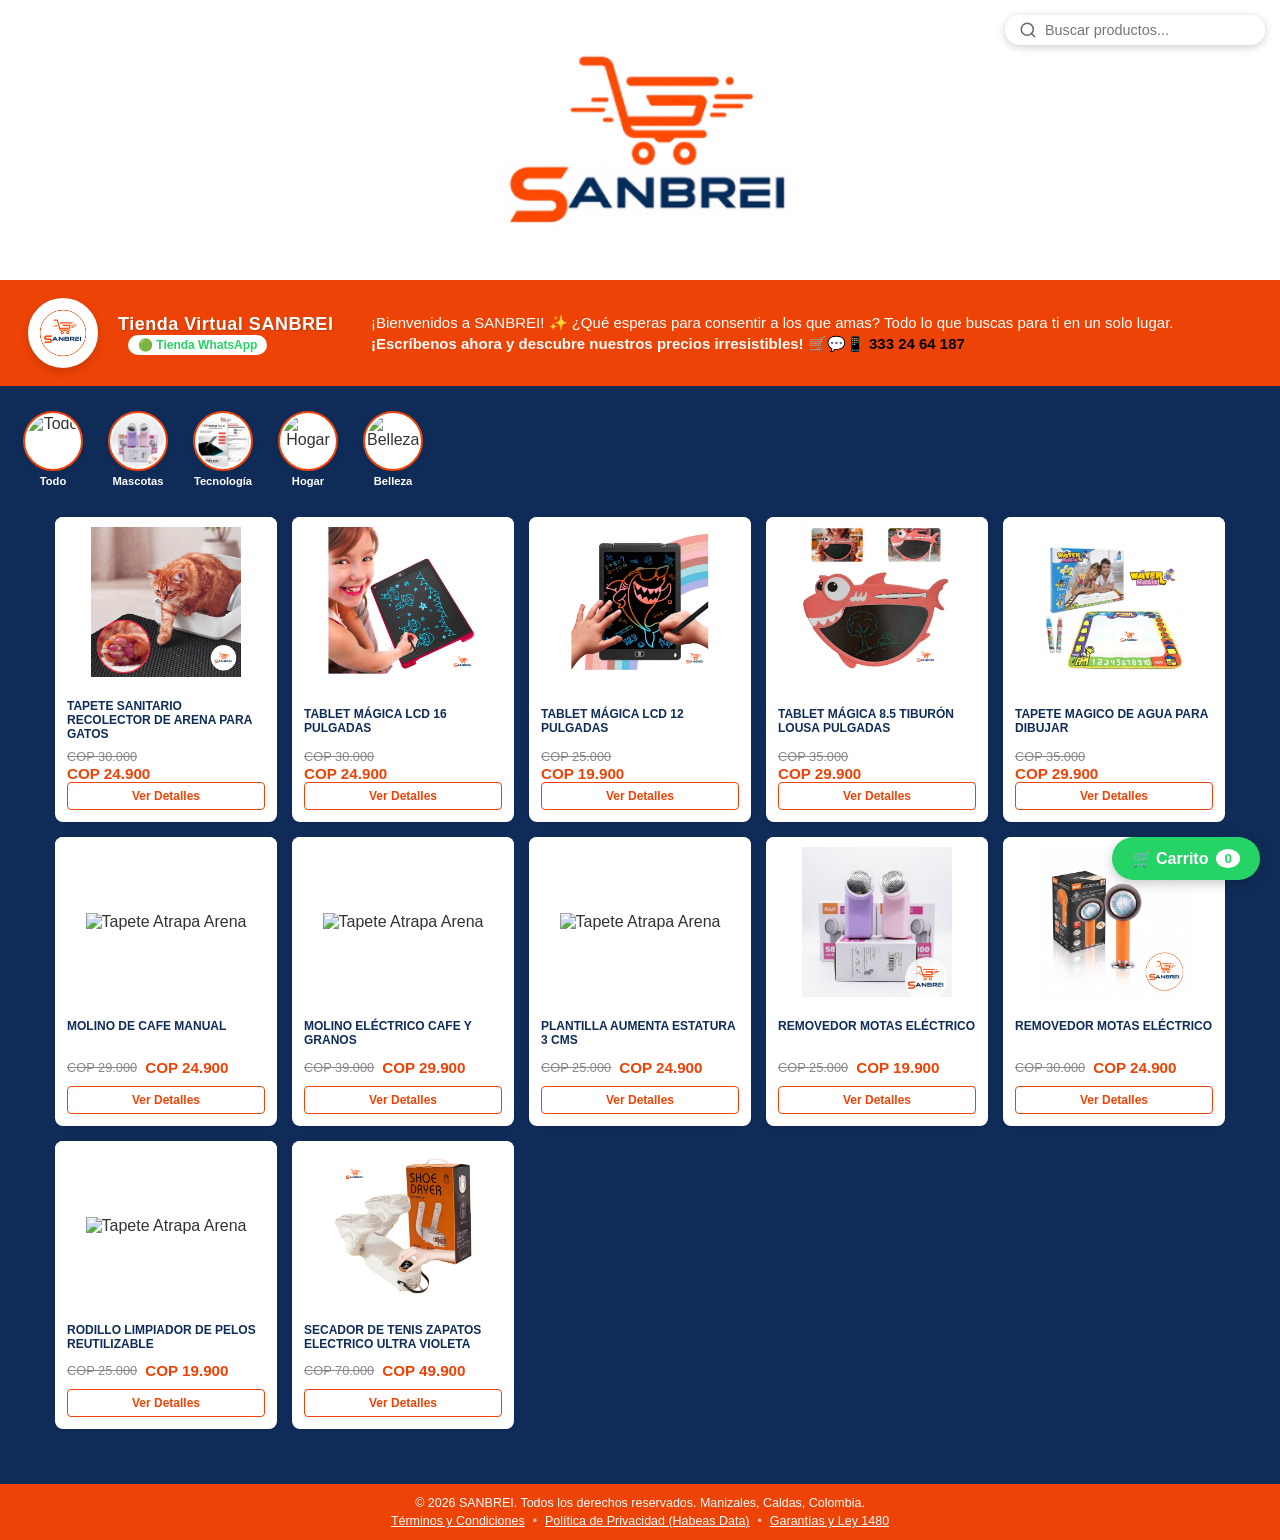
==== index.html @ 5b6afb32 "Add files via upload" ====
<!DOCTYPE html>
<html lang="es">
<head>
    <meta charset="UTF-8">
    <meta name="viewport" content="width=device-width, initial-scale=1.0">
    <title>Sanbrei - Tienda virtual WhatsApp</title>

    <!-- Meta Etiquetas Open Graph para Redes Sociales (WhatsApp, Facebook, Instagram) -->
    <meta property="وtitle" content="Sanbrei - Tienda Virtual">
    <meta property="og:title" content="Tienda Virtual SANBREI | Productos irresistibles">
    <meta property="og:description" content="¡Bienvenidos a SANBREI! Todo lo que buscas para ti y los que amas en un solo lugar. Precios increíbles y pedidos fáciles por WhatsApp.">
    <meta property="og:image" content="https://sanbrei.com/assets/img/logo-sanbrei-oficial1.png">
    <meta property="og:url" content="https://sanbrei.com">
    <meta property="og:type" content="website">

    <!-- Meta Etiquetas para Twitter / Tarjetas (Opcional pero recomendado) -->
    <meta name="twitter:card" content="summary_large_image">
    <meta name="twitter:title" content="Tienda Virtual SANBREI">
    <meta name="twitter:description" content="Todo lo que buscas para ti en un solo lugar. ¡Escríbenos y descubre nuestros precios irresistibles!">
    <meta name="twitter:image" content="https://sanbrei.com/assets/img/logo-sanbrei-oficial1.png">
        <link rel="stylesheet" href="style.css">

<!-- Favicon clásico para navegadores -->
    <link rel="icon" type="image/x-icon" href="assets/favicon/favicon.ico">
    <link rel="icon" type="image/png" sizes="16x16" href="assets/favicon/favicon-16x16.png">
    <link rel="icon" type="image/png" sizes="32x32" href="assets/favicon/favicon-32x32.png">

    <!-- Icono para dispositivos Apple (iPhone/iPad) -->
    <link rel="apple-touch-icon" sizes="180x180" href="assets/favicon/apple-touch-icon.png">

    <!-- Iconos para dispositivos Android y PWA -->
    <link rel="icon" type="image/png" sizes="192x192" href="assets/favicon/android-chrome-192x192.png">
    <link rel="icon" type="image/png" sizes="512x512" href="assets/favicon/android-chrome-512x512.png">
    <!-- Enlace al Web Manifest -->
    <link rel="manifest" href="assets/favicon/site.webmanifest">


</head>
<body>

 
  <!-- Header con Banner, Logo y Buscador -->
<header class="store-hero">
    <!-- Imagen de Portada / Banner de Fondo -->
    <div class="hero-banner">
        <!-- Buscador integrado en la esquina superior de la portada -->
        <div class="search-box">
            <svg class="search-icon" xmlns="http://www.w3.org/2000/svg" width="18" height="18" viewBox="0 0 24 24" fill="none" stroke="currentColor" stroke-width="2" stroke-linecap="round" stroke-linejoin="round"><circle cx="11" cy="11" r="8"></circle><line x1="21" y1="21" x2="16.65" y2="16.65"></line></svg>
            <input type="text" id="searchInput" placeholder="Buscar productos..." oninput="filtrarProductos()">
        </div>
    </div>

    <!-- Contenido inferior del header (Logo, Título y Descripción) -->
    <div class="hero-profile-container">
        <div class="store-logo-wrapper">
            <img src="assets/img/logo-sanbrei-oficial1.png" alt="Logo sanbreit oficial" class="store-logo">
        </div>
 
            <div style="font-family: 'Montserrat', sans-serif;">
    <span style="font-size: 18px; font-weight: 700; color: #ffffff; text-transform: capitalize; letter-spacing: 0.5px; text-shadow: 1px 1px 2px rgba(0,0,0,0.2);">
        Tienda Virtual SANBREI
    </span>
    <span style="margin-left: 10px; background: #ffffff; color: #25D366; padding: 3px 10px; border-radius: 20px; font-size: 12px; font-weight: 600;">
        🟢 Tienda WhatsApp
    </span>
</div>

           <p class="store-description" style="font-family: 'Montserrat', sans-serif; font-size: 15px; font-weight: 500; line-height: 1.4; color: #ffffff;">
    ¡Bienvenidos a SANBREI! ✨ ¿Qué esperas para consentir a los que amas? Todo lo que buscas para ti en un solo lugar. <span style="font-weight: bold;">¡Escríbenos ahora y descubre nuestros precios irresistibles!</span> 🛒💬📱 <span style="color: black; font-weight: bold;">333 24 64 187</span>
</p>
        </div>
    </div>
</header>

    <!-- Botón Flotante del Carrito -->
    <button class="cart-floating-btn" onclick="toggleCart()">
        🛒 Carrito <span class="cart-count" id="cartCount">0</span>
    </button>

<!-- Categorías -->
    <nav class="categories-container">
        <div class="category-item" onclick="filtrarCategoria('todo')">
            <div class="category-circle"><img src="assets/img/logo-sanbrei-oficial.png" alt="Todo"></div>
            <span class="category-name">Todo</span>
        </div>
        <div class="category-item" onclick="filtrarCategoria('mascotas')">
            <div class="category-circle"><img src="assets/img/quitamotasrecargable/quitamotasrecargable.png" alt="Mascotas"></div>
            <span class="category-name">Mascotas</span>
        </div>
        <div class="category-item" onclick="filtrarCategoria('tecnologia')">
            <div class="category-circle"><img src="assets/img/tablet16pulgadas/tablet161.webp" alt="Tecnología"></div>
            <span class="category-name">Tecnología</span>
        </div>
        <div class="category-item" onclick="filtrarCategoria('hogar')">
            <div class="category-circle"><img src="assets/img/molino-cafe/molino-cafe1.png" alt="Hogar"></div>
            <span class="category-name">Hogar</span>
        </div>
        <div class="category-item" onclick="filtrarCategoria('belleza')">
            <div class="category-circle"><img src="assets/img/plantilla3cms/plantilla3cms.png" alt="Belleza"></div>
            <span class="category-name">Belleza</span>
        </div>
    </nav>

    <!-- Grilla de Productos -->
    <main class="products-grid">
        
 
<!-- PRODUCTO 1 TAPETE ARENA GATOS -->
<div class="product-card" data-category="mascotas">
    <div class="product-image-container" onclick="openModal([
       'assets/img/tapete-arena-gatos/gato1.png', 
            'assets/img/tapete-arena-gatos/gato2.png', 
            'assets/img/tapete-arena-gatos/gato3.png'
    ], 'Tapete Sanitario Recolector de Arena para Gatos | Impermeable y Antideslizante', 24900, 
    '¿Cansado de barrer arena de gato todos los días por toda la casa? Mantén tus suelos limpios y secos con nuestro tapete doble capa impermeable. Atrapa cada grano al instante y olvídate del reguero en casa<br><br><b>¡Haz que la limpieza del hogar sea mucho más fácil hoy!</b>')">
        <img src="assets/img/tapete-arena-gatos/gato1.png" alt="Tapete Atrapa Arena">
    </div>
    <div class="product-info">
        <h3 class="product-title">TAPETE SANITARIO RECOLECTOR DE ARENA PARA GATOS</h3>
        <span class="old-price">COP 30.000</span>
        <div class="product-price">COP 24.900</div>
        <button class="btn-details" onclick="openModal([
            'assets/img/tapete-arena-gatos/gato1.png', 
            'assets/img/tapete-arena-gatos/gato2.png', 
            'assets/img/tapete-arena-gatos/gato3.png'
        ], 'Tapete Sanitario Recolector de Arena para Gatos | Impermeable y Antideslizante', 24900, '¿Cansado de barrer arena de gato todos los días por toda la casa? Mantén tus suelos impecables con nuestro tapete doble capa impermeable. Su diseño inteligente atrapa cada grano al salir del arenero y evita que la humedad traspase el piso. Es fácil de limpiar, cómodo para las patitas de tu felino y la solución definitiva para olvidarte del reguero.<br><br><b>¡Haz que la limpieza del hogar sea mucho más fácil hoy!</b>')">Ver Detalles</button>
    </div>
</div>

        <!-- PRODUCTO 2 tablet magica LCD 16 PULGADAS  -->
        <div class="product-card" data-category="tecnologia">
            <div class="product-image-container" onclick="openModal([
                'assets/img/tablet16pulgadas/tablet16.png', 
                'assets/img/tablet16pulgadas/tablet161.webp', 
                'assets/img/tablet16pulgadas/tablet162.png'
            ], 'TABLET MÁGICA LCD 16 PULGADA', 24900, '¿Buscas estimular su creatividad o dejar notas sin gastar una sola hoja de papel? Descubre nuestra <b>Tablet Mágica LCD 16 pulgadas</b>. Pantalla ultraligera, sensible a la presión brinda la sensación real de escribir sobre papel. Con perilla de bloqueo, conserva tus trazos y borra con un solo toque. Es ideal para todas las edades, portátil y no requiere cables ni cargas. <br><br><b>¡Crea, dibuja y diviértete sin límites todos los días!</b>')">
                <img src="assets/img/tablet16pulgadas/tablet16.png" alt="Segundo Producto">
            </div>
            <div class="product-info">
                <h3 class="product-title">TABLET MÁGICA LCD 16 PULGADAS</h3>
                <span class="old-price">COP 30.000</span>
                <div class="product-price">COP 24.900</div>
                <button class="btn-details" onclick="openModal([
                 'assets/img/tablet16pulgadas/tablet16.png', 
                'assets/img/tablet16pulgadas/tablet161.webp', 
                'assets/img/tablet16pulgadas/tablet162.png'
                ], 'TABLET MÁGICA LCD 16 PULGADA', 24900, '¿Buscas estimular su creatividad o dejar notas sin gastar una sola hoja de papel? Descubre nuestra <b>Tablet Mágica LCD 16 pulgadas</b>. Pantalla ultraligera, sensible a la presión brinda la sensación real de escribir sobre papel. Con perilla de bloqueo, conserva tus trazos y borra con un solo toque. Es ideal para todas las edades, portátil y no requiere cables ni cargas. <br><br><b>¡Crea, dibuja y diviértete sin límites todos los días!</b>')">Ver Detalles</button>
            </div>
        </div>

        <!-- PRODUCTO 3 tablet magica LCD 12 PULGADAS  -->
        <div class="product-card" data-category="tecnologia">
            <div class="product-image-container" onclick="openModal([
                'assets/img/tablet12pulgadas/tablet12.png', 
                'assets/img/tablet12pulgadas/tablet121.png', 
                'assets/img/tablet12pulgadas/tablet122.png'
            ], 'Tableta Pizarra Mágica LCD 12 Pulgadas', 19900, '¿Buscas una forma divertida y creativa para que tus hijos dibujen sin ensuciar la casa? Introduce a tus pequeños en el mundo de la diversión con nuestra <b>Tableta Pizarra Mágica LCD de 12 Pulgadas Baibian</b>. Es la pizarra electrónica ideal para una experiencia única de dibujo sin papel, con función de borrado instantáneo y máxima facilidad de uso.<br><br><b>¡El lienzo portátil perfecto para despertar su imaginación sin gastar una sola hoja!</b>')">
                <img src="assets/img/tablet12pulgadas/tablet12.png" alt="Segundo Producto">
            </div>
            <div class="product-info">
                <h3 class="product-title">TABLET MÁGICA LCD 12 PULGADAS</h3>
                <span class="old-price">COP 25.000</span>
                <div class="product-price">COP 19.900</div>
                <button class="btn-details" onclick="openModal([
                'assets/img/tablet12pulgadas/tablet12.png', 
                'assets/img/tablet12pulgadas/tablet121.png', 
                'assets/img/tablet12pulgadas/tablet122.png'
                ], 'Tableta Pizarra Mágica LCD 12 Pulgadas', 19900, '¿Buscas una forma divertida y creativa para que tus hijos dibujen sin ensuciar la casa? Introduce a tus pequeños en el mundo de la diversión con nuestra <b>Tableta Pizarra Mágica LCD de 12 Pulgadas Baibian</b>. Es la pizarra electrónica ideal para una experiencia única de dibujo sin papel, con función de borrado instantáneo y máxima facilidad de uso.<br><br><b>¡El lienzo portátil perfecto para despertar su imaginación sin gastar una sola hoja!</b>')">Ver Detalles</button>
        </div>
</div>

        <!-- PRODUCTO 4 TABLET 8.5 LCD -->
     <div class="product-card" data-category="tecnologia">
            <div class="product-image-container" onclick="openModal([
               'assets/img/tabletiburon/tabletiburon.png',
                'assets/img/tabletiburon/tabletiburon1.png', 
                'assets/img/tabletiburon/tabletiburon2.png', 
                'assets/img/tabletiburon/tabletiburon3.png'
], 'Tableta Lousa Magic Shark LCD', 29900, '¿Buscas una forma mágica y educativa para que los niños exploren su creatividad sin pantallas dañinas? <b>Tableta LCD interactiva con diseño submarino</b> que incluye bolígrafos de punta fina y gruesa para dibujar y escribir sin parar. <b>¡Despierta su imaginación y diviértete aprendiendo sin límites!</b>')">                <img src="assets/img/tabletiburon/tabletiburon.png" alt="Segundo Producto">
            </div>
            <div class="product-info">
                <h3 class="product-title">TABLET MÁGICA 8.5 TIBURÓN LOUSA PULGADAS</h3>
                <span class="old-price">COP 35.000</span>
                <div class="product-price">COP 29.900</div>
                <button class="btn-details" onclick="openModal([
                'assets/img/tabletiburon/tabletiburon.png',
                'assets/img/tabletiburon/tabletiburon1.png', 
                'assets/img/tabletiburon/tabletiburon2.png', 
                'assets/img/tabletiburon/tabletiburon3.png'
], 'Tableta Lousa Magic Shark LCD', 29900, '¿Buscas una forma mágica y educativa para que los niños exploren su creatividad sin pantallas dañinas? <b>Tableta LCD interactiva con diseño submarino</b> que incluye bolígrafos de punta fina y gruesa para dibujar y escribir sin parar. <b>¡Despierta su imaginación y diviértete aprendiendo sin límites!</b>')">Ver Detalles</button>
                </div>
</div>

        <!-- PRODUCTO 5 TAPETE AGUA MAGICO -->
        <div class="product-card" data-category="hogar">
            <div class="product-image-container" onclick="openModal([
               'assets/img/tapeteaguamagico/tapetemagicoagua2.png', 
                'assets/img/tapeteaguamagico/tapetemagicoagua1.png', 
                 'assets/img/tapeteaguamagico/tapetemagicoagua.png'
            ], 'Tapete para Garabatear con Agua', 29900, '¿Buscas una forma divertida y creativa para que tus hijos dibujen sin ensuciar? <b>Tapete de tela ecológico y seguro</b> que se pliega fácilmente para llevar a cualquier lugar y estimula la imaginación de los más pequeños. <b>¡El regalo perfecto para aprender jugando en familia!</b>')">
                <img src="assets/img/tapeteaguamagico/tapetemagicoagua2.png" alt="Tapete Atrapa Arena">
            </div>
            <div class="product-info">
                <h3 class="product-title">TAPETE MAGICO DE AGUA PARA DIBUJAR</h3>
                 <span class="old-price">COP 35.000</span>
                <div class="product-price">COP 29.900</div>
                <button class="btn-details" onclick="openModal([
                   'assets/img/tapeteaguamagico/tapetemagicoagua2.png', 
                'assets/img/tapeteaguamagico/tapetemagicoagua1.png', 
                 'assets/img/tapeteaguamagico/tapetemagicoagua.png'
                ], 'Tapete para Garabatear con Agua', 29900, '¿Buscas una forma divertida y creativa para que tus hijos dibujen sin ensuciar? <b>Tapete de tela ecológico y seguro</b> que se pliega fácilmente para llevar a cualquier lugar y estimula la imaginación de los más pequeños. <b>¡El regalo perfecto para aprender jugando en familia!</b>')">Ver Detalles</button>
            </div>
        </div>


        <!-- PRODUCTO 5 MOLINO CAFE MANUAL  -->
<div class="product-card" data-category="hogar">
    <div class="product-image-container" onclick="openModal([
          'assets/img/molino-cafe/molinocafe-manizales.png', 
            'assets/img/molino-cafe/molino-cafe1.png', 
            'assets/img/molino-cafe/molino-cafe2.png',
            'assets/img/molino-cafe/molino-cafe3.png'
], 'Molinillo de Café Manual Cónico', 24900, '¿Quieres disfrutar del mejor café recién molido en cualquier lugar? <b>Mecanismo de muelas cónicas que preserva los aceites y aromas naturales del café</b>. Ideal para viajes, camping y uso en casa, siendo duradero y fácil de limpiar. <b>¡Optimice su ritual de café con este molinillo y experimente una nueva dimensión en el sabor!</b>')">
        <img src="assets/img/molino-cafe/molinocafe-manizales.png" alt="Tapete Atrapa Arena">
    </div>
    <div class="product-info">
        <h3 class="product-title">MOLINO DE CAFE MANUAL</h3>
        <div class="product-price-container">
    <span class="old-price">COP 29.000</span>
    <span class="product-price">COP 24.900</span>
</div>
        <button class="btn-details" onclick="openModal([
            'assets/img/molino-cafe/molinocafe-manizales.png', 
            'assets/img/molino-cafe/molino-cafe1.png', 
            'assets/img/molino-cafe/molino-cafe2.png', 
            'assets/img/molino-cafe/molino-cafe3.png'
], 'Molinillo de Café Manual Cónico', 24900, '¿Quieres disfrutar del mejor café recién molido en cualquier lugar? <b>Mecanismo de muelas cónicas que preserva los aceites y aromas naturales del café</b>. Ideal para viajes, camping y uso en casa, siendo duradero y fácil de limpiar. <b>¡Optimice su ritual de café con este molinillo y experimente una nueva dimensión en el sabor!</b>')">Ver Detalles</button>
    </div>
</div>

 <!-- PRODUCTO 6 MOLINO ELECTRICO CAFE Y GRANOS -->
<div class="product-card" data-category="hogar">
    <div class="product-image-container" onclick="openModal([
        'assets/img/molinoelectrico/molinoelectrico.png'
], 'Molinillo Eléctrico de Café y Especias', 29900, '¿Buscas una forma rápida y práctica de moler café, semillas y especias en segundos? <b>Potente motor de 150W con cuchillas de acero inoxidable</b> y diseño compacto de un solo toque. <b>¡Disfruta de la máxima frescura y sabor en cada preparación!</b>')">
        <img src="assets/img/molinoelectrico/molinoelectrico.png" alt="Tapete Atrapa Arena">
    </div>
    <div class="product-info">
        <h3 class="product-title">MOLINO ELÉCTRICO CAFE Y GRANOS</h3>
        <div class="product-price-container">
    <span class="old-price">COP 39.000</span>
    <span class="product-price">COP 29.900</span>
</div>
        <button class="btn-details" onclick="openModal([
            'assets/img/molinoelectrico/molinoelectrico.png'
      ], 'Molinillo Eléctrico de Café y Especias', 29900, '¿Buscas una forma rápida y práctica de moler café, semillas y especias en segundos? <b>Potente motor de 150W con cuchillas de acero inoxidable</b> y diseño compacto de un solo toque. <b>¡Disfruta de la máxima frescura y sabor en cada preparación!</b>')">Ver Detalles</button>     
    </div>
</div>

   <!-- PRODUCTO 7 PLANTILLA 3MCS  -->
<div class="product-card" data-category="belleza">
    <div class="product-image-container" onclick="openModal([
         'assets/img/plantilla3cms/plantilla3cms.png'
], 'Plantillas Silicona Elevadoras 3CM', 24900, '¿Quieres ganar más altura sin sacrificar la comodidad de tus pies? Descubre nuestras <b>plantillas de silicona elevadoras</b>. Te otorgan hasta 3 cm de estatura al instante con un diseño ultra cómodo, suave y transpirable que amortigua cada paso y previene el dolor de talón. Son ideales para uso diario, se adaptan perfectamente y se pueden usar con medias o dentro de cualquier zapato.<br><br><b>¡Camina con más estilo, confianza y comodidad todos los días!</b>')">
        <img src="assets/img/plantilla3cms/plantilla3cms.png" alt="Tapete Atrapa Arena">
    </div>
    <div class="product-info">
        <h3 class="product-title">PLANTILLA AUMENTA ESTATURA 3 CMS</h3>
        <div class="product-price-container">
    <span class="old-price">COP 25.000</span>
    <span class="product-price">COP 24.900</span>
</div>
        <button class="btn-details" onclick="openModal([
           'assets/img/plantilla3cms/plantilla3cms.png'
], 'Plantillas Silicona Elevadoras 3CM', 24900, '¿Quieres ganar más altura sin sacrificar la comodidad de tus pies? Descubre nuestras <b>plantillas de silicona elevadoras</b>. Te otorgan hasta 3 cm de estatura al instante con un diseño ultra cómodo, suave y transpirable que amortigua cada paso y previene el dolor de talón. Son ideales para uso diario, se adaptan perfectamente y se pueden usar con medias o dentro de cualquier zapato.<br><br><b>¡Camina con más estilo, confianza y comodidad todos los días!</b>')">Ver Detalles</button>
    </div>
</div>



<!-- PRODUCTO 8 QUITAMOTAS RECARGABLE  -->
<div class="product-card" data-category="hogar">
    <div class="product-image-container" onclick="openModal([
  'assets/img/removermotaselectrico/removedormotas.png',
            'assets/img/quitamotasrecargable/quitamotasrecargable.png'
], 'QUITAMOTAS RECARGABLE USB', 19900, '¿Quieres renovar tus suéteres y abrigos eliminando pelusas y bolitas al instante? <b>Diseño compacto con cuchillas de precisión</b> que cuidan las telas mientras limpian tus prendas sin cables. <b>¡Mantén toda tu ropa impecable y como nueva todos los días!</b>')">   
        <img src="assets/img/quitamotasrecargable/quitamotasrecargable.png" alt="Tapete Atrapa Arena">
    </div>
    <div class="product-info">
        <h3 class="product-title">REMOVEDOR MOTAS ELÉCTRICO</h3>
        <div class="product-price-container">
    <span class="old-price">COP 25.000</span>
    <span class="product-price">COP 19.900</span>
</div>
        <button class="btn-details" onclick="openModal([
           'assets/img/quitamotasrecargable/quitamotasrecargable.png'
], 'Máquina Saca Pelusas Eléctrica Portátil', 19900, '¿Quieres renovar tus suéteres y abrigos eliminando pelusas y bolitas al instante? <b>Diseño compacto con cuchillas de precisión</b> que cuidan las telas mientras limpian tus prendas sin cables. <b>¡Mantén toda tu ropa impecable y como nueva todos los días!</b>')">Ver Detalles</button>     
    </div>
</div>


<!-- PRODUCTO 9 REMOVEDOR MOTAS -->
<div class="product-card" data-category="hogar">
    <div class="product-image-container" onclick="openModal([
        'assets/img/removermotaselectrico/removedormotas.png',
        'assets/img/removermotaselectrico/removedormotas1.png',
        'assets/img/removermotaselectrico/removedormotas2.png',
        'assets/img/removermotaselectrico/removedormotas3.png',
        'https://raw.githubusercontent.com/CODABits/sanbrei/main/videoremovedormotas.mp4'
    ], 'Removedor de Motas Eléctrico RAF', 24900, '¿Quieres que tu ropa y textiles favoritos luzcan como nuevos sin pelusas ni bolitas? <b>Removedor recargable USB de 5W con cuchillas de acero inoxidable</b> para un corte seguro y eficiente en suéteres, mantas y sofás. <b>¡Devuélvele la vida a tus prendas al instante y con total facilidad!</b>')">
        <img src="assets/img/removermotaselectrico/removedormotas.png" alt="Removedor de Motas Eléctrico">
    </div>
    <div class="product-info">
        <h3 class="product-title">REMOVEDOR MOTAS ELÉCTRICO</h3>
        <div class="product-price-container">
            <span class="old-price">COP 30.000</span>
            <span class="product-price">COP 24.900</span>
        </div>
        <button class="btn-details" onclick="openModal([
            'assets/img/removermotaselectrico/removedormotas.png',
            'assets/img/removermotaselectrico/removedormotas1.png',
            'assets/img/removermotaselectrico/removedormotas2.png',
            'assets/img/removermotaselectrico/removedormotas3.png',
            'https://raw.githubusercontent.com/CODABits/sanbrei/main/videoremovedormotas.mp4'
        ], 'Removedor de Motas Eléctrico RAF', 24900, '¿Quieres que tu ropa y textiles favoritos luzcan como nuevos sin pelusas ni bolitas? <b>Removedor recargable USB de 5W con cuchillas de acero inoxidable</b> para un corte seguro y eficiente en suéteres, mantas y sofás. <b>¡Devuélvele la vida a tus prendas al instante y con total facilidad!</b>')">Ver Detalles</button>      
    </div>
</div>
        
      
      



   
<!-- PRODUCTO 10  RODILLO LIMPIADOR DE PELOS REUTILIZABLE  -->
<div class="product-card" data-category="mascotas">
    <div class="product-image-container" onclick="openModal([
        'assets/img/rodillolimpiadorpelos/rodillolimpiadorpelos.png',
        'assets/img/rodillolimpiadorpelos/rodillolimpiadorpelos1.png',
        'assets/img/rodillolimpiadorpelos/rodillolimpiadorpelos2.png',
        'assets/img/rodillolimpiadorpelos/rodillolimpiadorrpelos3.png'
    ], 'Quitapelusas Portátil Reutilizable y Lavable', 19900, '¿Cansada/o de pelos de gato y perro en tu ropa y muebles? Despídete del pelo de mascotas, pelusas y polvo. Su <b>diseño ergonómico se adapta fácilmente a tu mano</b> y es 100% lavable y reutilizable. Ideal para ropa, sofás y viajes. <b>¡Ropa limpia en segundos, sin complicaciones!</b><br><br><b>Mira los videos del producto en acción:</b><br><br><div style=&quot;position:relative;width:100%;padding-bottom:56.25%;height:0;margin-bottom:15px;&quot;><iframe src=&quot;https://www.youtube.com/embed/x0ZM0CCESEI&quot; style=&quot;position:absolute;top:0;left:0;width:100%;height:100%;border:0;&quot; allowfullscreen></iframe></div><div style=&quot;position:relative;width:100%;padding-bottom:56.25%;height:0;margin-bottom:15px;&quot;><iframe src=&quot;https://www.youtube.com/embed/Yf1wchvZgKI&quot; style=&quot;position:absolute;top:0;left:0;width:100%;height:100%;border:0;&quot; allowfullscreen></iframe></div><div style=&quot;position:relative;width:100%;padding-bottom:56.25%;height:0;margin-bottom:15px;&quot;><iframe src=&quot;https://www.youtube.com/embed/PLtg9SFJBrk&quot; style=&quot;position:absolute;top:0;left:0;width:100%;height:100%;border:0;&quot; allowfullscreen></iframe></div><div style=&quot;position:relative;width:100%;padding-bottom:56.25%;height:0;margin-bottom:15px;&quot;><iframe src=&quot;https://www.youtube.com/embed/oDYFCViopjs&quot; style=&quot;position:absolute;top:0;left:0;width:100%;height:100%;border:0;&quot; allowfullscreen></iframe></div><div style=&quot;position:relative;width:100%;padding-bottom:56.25%;height:0;&quot;><iframe src=&quot;https://www.youtube.com/embed/Oxm_40xF3Nk&quot; style=&quot;position:absolute;top:0;left:0;width:100%;height:100%;border:0;&quot; allowfullscreen></iframe></div>')">
        <img src="assets/img/rodillolimpiadorpelos/rodillolimpiadorpelos.png" alt="Tapete Atrapa Arena">
    </div>
    <div class="product-info">
        <h3 class="product-title">RODILLO LIMPIADOR DE PELOS REUTILIZABLE</h3>
        <div class="product-price-container">
            <span class="old-price">COP 25.000</span>
            <span class="product-price">COP 19.900</span>
        </div>
        <button class="btn-details" onclick="openModal([
            'assets/img/rodillolimpiadorpelos/rodillolimpiadorpelos.png',
            'assets/img/rodillolimpiadorpelos/rodillolimpiadorpelos1.png',
        'assets/img/rodillolimpiadorpelos/rodillolimpiadorpelos2.png',
        'assets/img/rodillolimpiadorpelos/rodillolimpiadorpelos3.png'
        ], 'Quitapelusas Portátil Reutilizable y Lavable', 19900, '¿Cansada/o de pelos de gato y perro en tu ropa y muebles? Despídete del pelo de mascotas, pelusas y polvo. Su <b>diseño ergonómico se adapta fácilmente a tu mano</b> y es 100% lavable y reutilizable. Ideal para ropa, sofás y viajes. <b>¡Ropa limpia en segundos, sin complicaciones!</b><br><br><b>Mira los videos del producto en acción:</b><br><br><div style=&quot;position:relative;width:100%;padding-bottom:56.25%;height:0;margin-bottom:15px;&quot;><iframe src=&quot;https://www.youtube.com/embed/x0ZM0CCESEI&quot; style=&quot;position:absolute;top:0;left:0;width:100%;height:100%;border:0;&quot; allowfullscreen></iframe></div><div style=&quot;position:relative;width:100%;padding-bottom:56.25%;height:0;margin-bottom:15px;&quot;><iframe src=&quot;https://www.youtube.com/embed/Yf1wchvZgKI&quot; style=&quot;position:absolute;top:0;left:0;width:100%;height:100%;border:0;&quot; allowfullscreen></iframe></div><div style=&quot;position:relative;width:100%;padding-bottom:56.25%;height:0;margin-bottom:15px;&quot;><iframe src=&quot;https://www.youtube.com/embed/PLtg9SFJBrk&quot; style=&quot;position:absolute;top:0;left:0;width:100%;height:100%;border:0;&quot; allowfullscreen></iframe></div><div style=&quot;position:relative;width:100%;padding-bottom:56.25%;height:0;margin-bottom:15px;&quot;><iframe src=&quot;https://www.youtube.com/embed/oDYFCViopjs&quot; style=&quot;position:absolute;top:0;left:0;width:100%;height:100%;border:0;&quot; allowfullscreen></iframe></div><div style=&quot;position:relative;width:100%;padding-bottom:56.25%;height:0;&quot;><iframe src=&quot;https://www.youtube.com/embed/Oxm_40xF3Nk&quot; style=&quot;position:absolute;top:0;left:0;width:100%;height:100%;border:0;&quot; allowfullscreen></iframe></div>')">Ver Detalles</button>
    </div>
</div>

<!-- PRODUCTO 11 SECADOR DE ZAPATOS ELECTRICO -->
<div class="product-card" data-category="hogar">
    <div class="product-image-container" onclick="openModal([
        'assets/img/secadortennis/secadortennis.png',
        'assets/img/secadortennis/secadortennis1.png',
        'assets/img/secadortennis/secadortennis2.png',
        'assets/img/secadortennis/secadortennis3.png'
    ], 'Secador de Tenis y Zapatos Eléctrico Ultravioleta', 49900, '¿Cansado de ponerte los tenis húmedos o lidiar con el mal olor después de entrenar? <b>Despídete de la humedad</b> y las bacterias de forma rápida gracias a su avanzada tecnología de <b>esterilización por luz ultravioleta (UV)</b> que combate hongos y malos olores. Su sistema de <b>control de temperatura constante de hasta 48 °C</b> seca tus zapatos con total seguridad sin dañar los materiales, mientras que su práctico <b>temporizador ajustable</b> te permite personalizar el tiempo de secado ideal. ¡Diseño plegable, portátil y perfecto para cuidar tu calzado favorito! <br><br><b>¡Protege la salud de tus pies y estreno calzado fresco todos los días!</b>')">
        <img src="assets/img/secadortennis/secadortennis.png" alt="Secador de Zapatos Eléctrico">
    </div>
    <div class="product-info">
        <h3 class="product-title">SECADOR DE TENIS ZAPATOS ELECTRICO ULTRA VIOLETA</h3>
        <div class="product-price-container">
            <span class="old-price">COP 70.000</span>
            <span class="product-price">COP 49.900</span>
        </div>
        <button class="btn-details" onclick="openModal([
               'assets/img/secadortennis/secadortennis.png',
        'assets/img/secadortennis/secadortennis1.png',
        'assets/img/secadortennis/secadortennis2.png',
        'assets/img/secadortennis/secadortennis3.png'
        ], 'Secador de Tenis y Zapatos Eléctrico Ultravioleta', 49900, '¿Cansado de ponerte los tenis húmedos o lidiar con el mal olor después de entrenar? <b>Despídete de la humedad</b> y las bacterias de forma rápida gracias a su avanzada tecnología de <b>esterilización por luz ultravioleta (UV)</b> que combate hongos y malos olores. Su sistema de <b>control de temperatura constante de hasta 48 °C</b> seca tus zapatos con total seguridad sin dañar los materiales, mientras que su práctico <b>temporizador ajustable</b> te permite personalizar el tiempo de secado ideal. ¡Diseño plegable, portátil y perfecto para cuidar tu calzado favorito! <br><br><b>¡Protege la salud de tus pies y estreno calzado fresco todos los días!</b>')">Ver Detalles</button>
    </div>
</div>





    </main>
   

    <!-- Modal de Detalles -->
    <div class="modal-overlay" id="productModal">
        <div class="modal-content">
            <button class="modal-close" onclick="closeModal()">&times;</button>
            <div class="modal-gallery">
                <div class="modal-main-image-container">
                    <img id="modalImage" src="" alt="Producto">
                </div>
                <div class="carousel-dots" id="carouselDots"></div>
            </div>
            <div class="modal-body">
                <h2 class="modal-title-text" id="modalTitle">Título</h2>
                <div class="modal-price-text" id="modalPrice">COP 0</div>
                <p id="modalDesc" style="font-size: 0.85rem; color: #555; line-height: 1.4;"></p>
                
                <div class="modal-footer">
                    <div class="quantity-selector">
                        <button onclick="changeQty(-1)">-</button>
                        <span id="qtyValue">1</span>
                        <button onclick="changeQty(1)">+</button>
                    </div>
                    <button class="btn-add-cart" onclick="addToCartFromModal()">Añadir al Carrito</button>
                </div>
            </div>
        </div>
    </div>

    <!-- Panel Lateral del Carrito -->
    <div class="cart-drawer" id="cartDrawer">
        <div class="cart-header">
            <h3>Tu Carrito de Compras</h3>
            <button class="modal-close" style="position:static;" onclick="toggleCart()">&times;</button>
        </div>
        <div class="cart-body" id="cartItemsContainer">
            <p style="color: #777; text-align: center; margin-top: 20px;">Tu carrito está vacío.</p>
        </div>
        <div class="cart-footer">
            <div class="cart-total">
                <span>Total:</span>
                <span id="cartTotalPrice">COP 0</span>
            </div>
            <a href="#" id="whatsappCheckoutBtn" target="_blank" class="btn-whatsapp-checkout" onclick="sendWhatsAppOrder()">Enviar pedido por WhatsApp 📱</a>
        </div>
    </div>

    <!-- FOOTER / PIE DE PÁGINA CON NORMATIVA COLOMBIANA -->
<footer class="store-footer">
    <div class="footer-container">
        <p class="footer-copy">&copy; 2026 SANBREI. Todos los derechos reservados. Manizales, Caldas, Colombia.</p>
        <div class="footer-links">
            <a href="javascript:void(0)" onclick="openLegalModal('terminos')">Términos y Condiciones</a>
            <span class="separator">•</span>
            <a href="javascript:void(0)" onclick="openLegalModal('privacidad')">Política de Privacidad (Habeas Data)</a>
            <span class="separator">•</span>
            <a href="javascript:void(0)" onclick="openLegalModal('legal')">Garantías y Ley 1480</a>
        </div>
    </div>
</footer>

<!-- MODAL LEGAL / POLÍTICAS -->
<div class="modal-overlay" id="legalModal">
    <div class="modal-content" style="max-width: 600px;">
        <button class="modal-close" onclick="closeLegalModal()">&times;</button>
        <div class="modal-body" style="padding: 25px;">
            <h2 class="modal-title-text" id="legalTitle" style="color: #0F2C59; margin-bottom: 12px; font-size: 1.1rem;">Título</h2>
            <div id="legalBody" style="font-size: 0.85rem; color: #444343; line-height: 1.6; max-height: 60vh; overflow-y: auto; text-align: left;"></div>
        </div>
    </div>
</div>

    <script src="script.js"></script>
</body>
</html>
---- style.css ----
/* ===================================
   VARIABLES Y CONFIGURACIÓN GLOBAL
   =================================== */
:root {
    --primary-color: #0F2C59;    /* Azul Oscuro Sanbrei */
    --accent-color: #ed4307;     /* Naranja Vibrante (#ed4307) */
    --whatsapp-color: #25d366;   /* Verde WhatsApp */
    --bg-color: #f4f4f4;         /* Fondo limpio */
    --text-color: #333333;       /* Texto principal */
    --gray-light: #e0e0e0;       /* Bordes y líneas tenues */
}

/* Importar Montserrat desde Google Fonts */
@import url('https://fonts.googleapis.com/css2?family=Montserrat:wght@400;600;700&display=swap');

* {
    box-sizing: border-box;
    margin: 0;
    padding: 0;
    font-family: 'Montserrat', 'Segoe UI', Tahoma, Geneva, Verdana, sans-serif;
}

html, body {
    height: 100%;
    background-color: var(--primary-color);
    color: var(--text-color);
    padding-bottom: 0;
}

/* ===================================
   HERO / HEADER CON PORTADA Y LOGO
   =================================== */
.store-hero {
    background: #fff;
    margin-bottom: 10px;
}

.hero-banner {
    position: relative;
    width: 100%;
    height: 160px;
    background-image: url('assets/img/banner-sabrei1.png');
    background-size: cover;
    background-position: center;
    display: flex;
    justify-content: flex-end;
    align-items: flex-start;
    padding: 15px;
}

@media (min-width: 768px) {
    .hero-banner {
        height: 280px;
    }
}

.search-box {
    background: rgba(255, 255, 255, 0.95);
    padding: 6px 14px;
    border-radius: 30px;
    display: flex;
    align-items: center;
    gap: 8px;
    box-shadow: 0 2px 8px rgba(0,0,0,0.2);
    width: 260px;
    max-width: 100%;
}

.search-box input {
    border: none;
    outline: none;
    background: transparent;
    font-size: 0.9rem;
    width: 100%;
    color: #333;
}

.search-icon {
    color: #666;
    flex-shrink: 0;
}

.hero-profile-container {
    background-color: #ed4307 !important;
    padding: 15px 25px !important;
    display: flex !important;
    align-items: center !important;
    gap: 20px !important;
    border-radius: 0 !important;
    border: 3px solid #ed4307 !important;
    margin-bottom: 0 !important;
    width: 100% !important;
    box-sizing: border-box !important;
}

.store-logo-wrapper {
    width: 70px !important;
    height: 70px !important;
    min-width: 70px !important;
    border-radius: 50% !important;
    overflow: hidden !important;
    background-color: #ffffff !important;
    border: 3px solid #ffffff !important;
    display: flex !important;
    align-items: center !important;
    justify-content: center !important;
    box-shadow: 0 4px 10px rgba(0,0,0,0.15);
    margin: 0 !important;
}

.store-logo {
    width: 100% !important;
    height: 100% !important;
    object-fit: cover !important;
    border-radius: 50% !important;
}

.store-info-text {
    flex: 1;
    text-align: left;
}

.title-badge-row {
    display: flex;
    align-items: center;
    flex-wrap: wrap;
    gap: 10px;
    margin-bottom: 4px;
}

.store-title {
    font-size: 1.15rem;
    color: #ffffff !important;
    font-weight: bold;
}

.whatsapp-badge {
    display: inline-flex;
    align-items: center;
    background-color: #ffffff !important;
    color: #ed4307 !important;
    padding: 2px 8px;
    border-radius: 12px;
    font-size: 0.75rem;
    font-weight: 600;
}

.store-description {
    font-size: 0.82rem;
    color: #ffffff !important;
    line-height: 1.4;
}

/* ===================================
   CATEGORÍAS DESLIZABLES
   =================================== */
.categories-container {
    display: flex;
    gap: 15px;
    overflow-x: auto;
    padding: 12px 15px;
    background: #0F2C59 !important;
    border: 3px solid #0F2C59 !important;
    scrollbar-width: none;
    -webkit-overflow-scrolling: touch;
}

.categories-container::-webkit-scrollbar {
    display: none;
}

.category-item {
    display: flex;
    flex-direction: column;
    align-items: center;
    cursor: pointer;
    min-width: 70px;
    flex-shrink: 0;
    text-align: center;
}

.category-circle {
    width: 60px;
    height: 60px;
    border-radius: 50%;
    border: 2px solid #ed4307 !important;
    padding: 2px;
    display: flex;
    align-items: center;
    justify-content: center;
    background: #ffffff;
    margin-bottom: 4px;
    box-shadow: 0 2px 5px rgba(0,0,0,0.08);
}

.category-circle img {
    width: 100%;
    height: 100%;
    border-radius: 50%;
    object-fit: cover;
}

.category-name {
    font-size: 0.7rem;
    color: #ffffff !important;
    font-weight: 600;
}

/* ===================================
   GRILLA DE PRODUCTOS
   =================================== */
.products-grid {
    display: grid;
    grid-template-columns: repeat(auto-fill, minmax(220px, 1fr));
    gap: 15px;
    padding: 15px;
    max-width: 1200px;
    margin: 0 auto;
}

.product-card {
    background: #fff;
    border-radius: 8px;
    overflow: hidden;
    box-shadow: 0 1px 3px rgba(0,0,0,0.1);
    display: flex;
    flex-direction: column;
    justify-content: space-between;
    width: 100%;
    transition: transform 0.2s, box-shadow 0.2s;
}

.product-card:hover {
    box-shadow: 0 4px 10px rgba(0,0,0,0.15);
}

.product-image-container {
    position: relative;
    width: 100%;
    height: 170px;
    background: #fff;
    display: flex;
    align-items: center;
    justify-content: center;
    padding: 10px;
    cursor: pointer;
}

.product-image-container img {
    max-width: 100%;
    max-height: 100%;
    object-fit: contain;
}

.product-info {
    padding: 12px;
    color: #0F2C59;
}

.product-title {
    font-size: 0.75rem;
    color: #0F2C59 !important;
    font-weight: 700;
    margin-bottom: 6px;
    min-height: 2.8em; /* Asegura espacio suficiente para 2 o 3 líneas si es necesario */
    height: auto;      /* Permite que la altura sea flexible según el texto */
    overflow: visible; /* Evita que el texto se oculte o corte bruscamente */
}

.product-price-container {
    display: flex;
    align-items: center;
    gap: 8px;
    margin-bottom: 10px;
}

.old-price {
    font-size: 0.8rem;
    color: #888888 !important;
    text-decoration: line-through;
}

.product-price {
    font-size: 0.95rem;
    font-weight: bold;
    color: #ed4307 !important;
    margin-bottom: 0;
}

.btn-details {
    width: 100%;
    background: #fff;
    border: 1px solid #ed4307 !important;
    color: #ed4307 !important;
    padding: 6px;
    border-radius: 4px;
    cursor: pointer;
    font-size: 0.75rem;
    font-weight: 600;
    transition: background 0.2s, color 0.2s;
}

.btn-details:hover {
    background: #ed4307 !important;
    color: #fff !important;
}

/* ===================================
   BOTÓN FLOTANTE Y PANEL CARRITO
   =================================== */
.cart-floating-btn {
    position: fixed;
    bottom: 20px;
    right: 20px;
    background-color: var(--whatsapp-color);
    color: white;
    border: none;
    border-radius: 50px;
    padding: 12px 20px;
    font-size: 1rem;
    font-weight: bold;
    cursor: pointer;
    box-shadow: 0 4px 12px rgba(0,0,0,0.2);
    display: flex;
    align-items: center;
    gap: 8px;
    z-index: 999;
    transition: transform 0.2s;
}

.cart-floating-btn:hover {
    transform: scale(1.05);
}

.cart-count {
    background: #fff;
    color: var(--whatsapp-color);
    border-radius: 50%;
    padding: 2px 8px;
    font-size: 0.85rem;
}

.cart-drawer {
    position: fixed;
    top: 0;
    right: -100%;
    width: 100%;
    max-width: 400px;
    height: 100%;
    background: #fff;
    box-shadow: -5px 0 15px rgba(0,0,0,0.2);
    z-index: 2000;
    transition: right 0.3s ease;
    display: flex;
    flex-direction: column;
}

.cart-drawer.active {
    right: 0;
}

.cart-header {
    padding: 20px;
    border-bottom: 1px solid var(--gray-light);
    display: flex;
    justify-content: space-between;
    align-items: center;
}

.cart-body {
    padding: 20px;
    flex: 1;
    overflow-y: auto;
}

.cart-item {
    display: flex;
    justify-content: space-between;
    align-items: center;
    margin-bottom: 15px;
    border-bottom: 1px solid #f0f0f0;
    padding-bottom: 10px;
}

.cart-item-info h4 {
    font-size: 0.85rem;
    margin-bottom: 4px;
}

.cart-item-info p {
    font-size: 0.8rem;
    color: #666;
}

.btn-remove {
    background: none;
    border: none;
    color: #d9534f;
    cursor: pointer;
    font-size: 0.8rem;
}

.cart-footer {
    padding: 20px;
    border-top: 1px solid var(--gray-light);
    background: #fafafa;
}

.cart-total {
    font-size: 1.1rem;
    font-weight: bold;
    margin-bottom: 15px;
    display: flex;
    justify-content: space-between;
}

.btn-whatsapp-checkout {
    display: block;
    width: 100%;
    background-color: var(--whatsapp-color);
    color: white;
    text-align: center;
    padding: 12px;
    border-radius: 4px;
    text-decoration: none;
    font-weight: bold;
    font-size: 1rem;
}

/* ===================================
   MODAL DE PRODUCTOS Y LEGAL
   =================================== */
.modal-overlay {
    position: fixed;
    top: 0;
    left: 0;
    width: 100%;
    height: 100%;
    background: rgba(0, 0, 0, 0.6);
    display: flex;
    align-items: center;
    justify-content: center;
    opacity: 0;
    visibility: hidden;
    transition: opacity 0.3s, visibility 0.3s;
    z-index: 3000;
    padding: 10px;
}

.modal-overlay.active {
    opacity: 1;
    visibility: visible;
}

.modal-content {
    background: #fff;
    width: 100%;
    max-width: 500px;
    border-radius: 8px;
    position: relative;
    box-shadow: 0 5px 20px rgba(0,0,0,0.3);
    max-height: 90vh;
    display: flex;
    flex-direction: column;
    overflow-y: auto;
}

.modal-close {
    position: absolute;
    top: 15px;
    right: 15px;
    background: #f0f0f0;
    border: none;
    border-radius: 50%;
    width: 32px;
    height: 32px;
    font-size: 1.1rem;
    cursor: pointer;
    z-index: 10;
}

.modal-gallery {
    padding: 20px 0 10px 0;
    display: flex;
    flex-direction: column;
    align-items: center;
    background: #fafafa;
    border-bottom: 1px solid var(--gray-light);
}

.modal-main-image-container {
    height: 220px;
    display: flex;
    align-items: center;
    justify-content: center;
}

.modal-main-image-container img {
    max-height: 100%;
    max-width: 90%;
    object-fit: contain;
}

.carousel-dots {
    display: flex;
    gap: 6px;
    margin-top: 10px;
}

.dot {
    width: 8px;
    height: 8px;
    border-radius: 50%;
    background: #ccc;
    cursor: pointer;
}

.dot.active {
    background: #333;
}

.modal-body {
    padding: 20px;
}

.modal-content h2,
.modal-content h3,
.modal-body h2,
.modal-body h3,
#modal-title,
.modal-title-text {
    color: #0F2C59 !important;
    font-weight: 700 !important;
    font-size: 1.1rem;
}

.modal-content p,
.modal-body p,
#modal-description {
    color: #444343 !important;
    font-size: 0.9rem !important;
    line-height: 1.4 !important;
}

.modal-price-text {
    font-size: 1.2rem;
    font-weight: bold;
    color: #ed4307;
    margin-bottom: 10px;
}

.modal-footer {
    display: flex;
    align-items: center;
    gap: 10px;
    margin-top: 20px;
}

.quantity-selector {
    display: flex;
    align-items: center;
    border: 1px solid var(--gray-light);
    border-radius: 4px;
}

.quantity-selector button {
    background: none;
    border: none;
    padding: 8px 12px;
    cursor: pointer;
    font-size: 1rem;
}

.quantity-selector span {
    padding: 0 5px;
    font-weight: bold;
}

.btn-add-cart {
    flex: 1;
    background-color: var(--accent-color);
    color: white;
    border: none;
    padding: 12px;
    border-radius: 4px;
    font-weight: bold;
    cursor: pointer;
    text-align: center;
}

/* ===================================
   FOOTER / CINTA NARANJA DISCRETA AL FINAL
   =================================== */
.store-footer {
    background-color: #ed4307;
    color: #ffffff;
    text-align: center;
    padding: 12px 10px;
    width: 100%;
    position: relative;
    margin-top: 40px;
}

.footer-container {
    max-width: 1200px;
    margin: 0 auto;
    display: flex;
    flex-direction: column;
    align-items: center;
    gap: 4px;
}

.footer-copy {
    font-size: 0.78rem;
    margin: 0;
    color: #ffffff;
}

.footer-links {
    display: flex;
    flex-wrap: wrap;
    justify-content: center;
    align-items: center;
    gap: 8px;
    font-size: 0.78rem;
}

.footer-links a {
    color: #ffffff;
    text-decoration: underline;
    font-weight: 500;
    transition: opacity 0.3s ease;
}

.footer-links a:hover {
    opacity: 0.8;
}

.footer-links .separator {
    color: rgba(255, 255, 255, 0.7);
}

/* ===================================
   RESPONSIVE MÓVIL
   =================================== */
@media (max-width: 600px) {
    .hero-banner {
        height: 120px;
        padding: 10px;
    }
    .hero-profile-container {
        flex-direction: column;
        align-items: center;
        text-align: center;
        padding: 15px !important;
    }
    .title-badge-row {
        justify-content: center;
    }
    .search-box {
        width: 100%;
    }
}
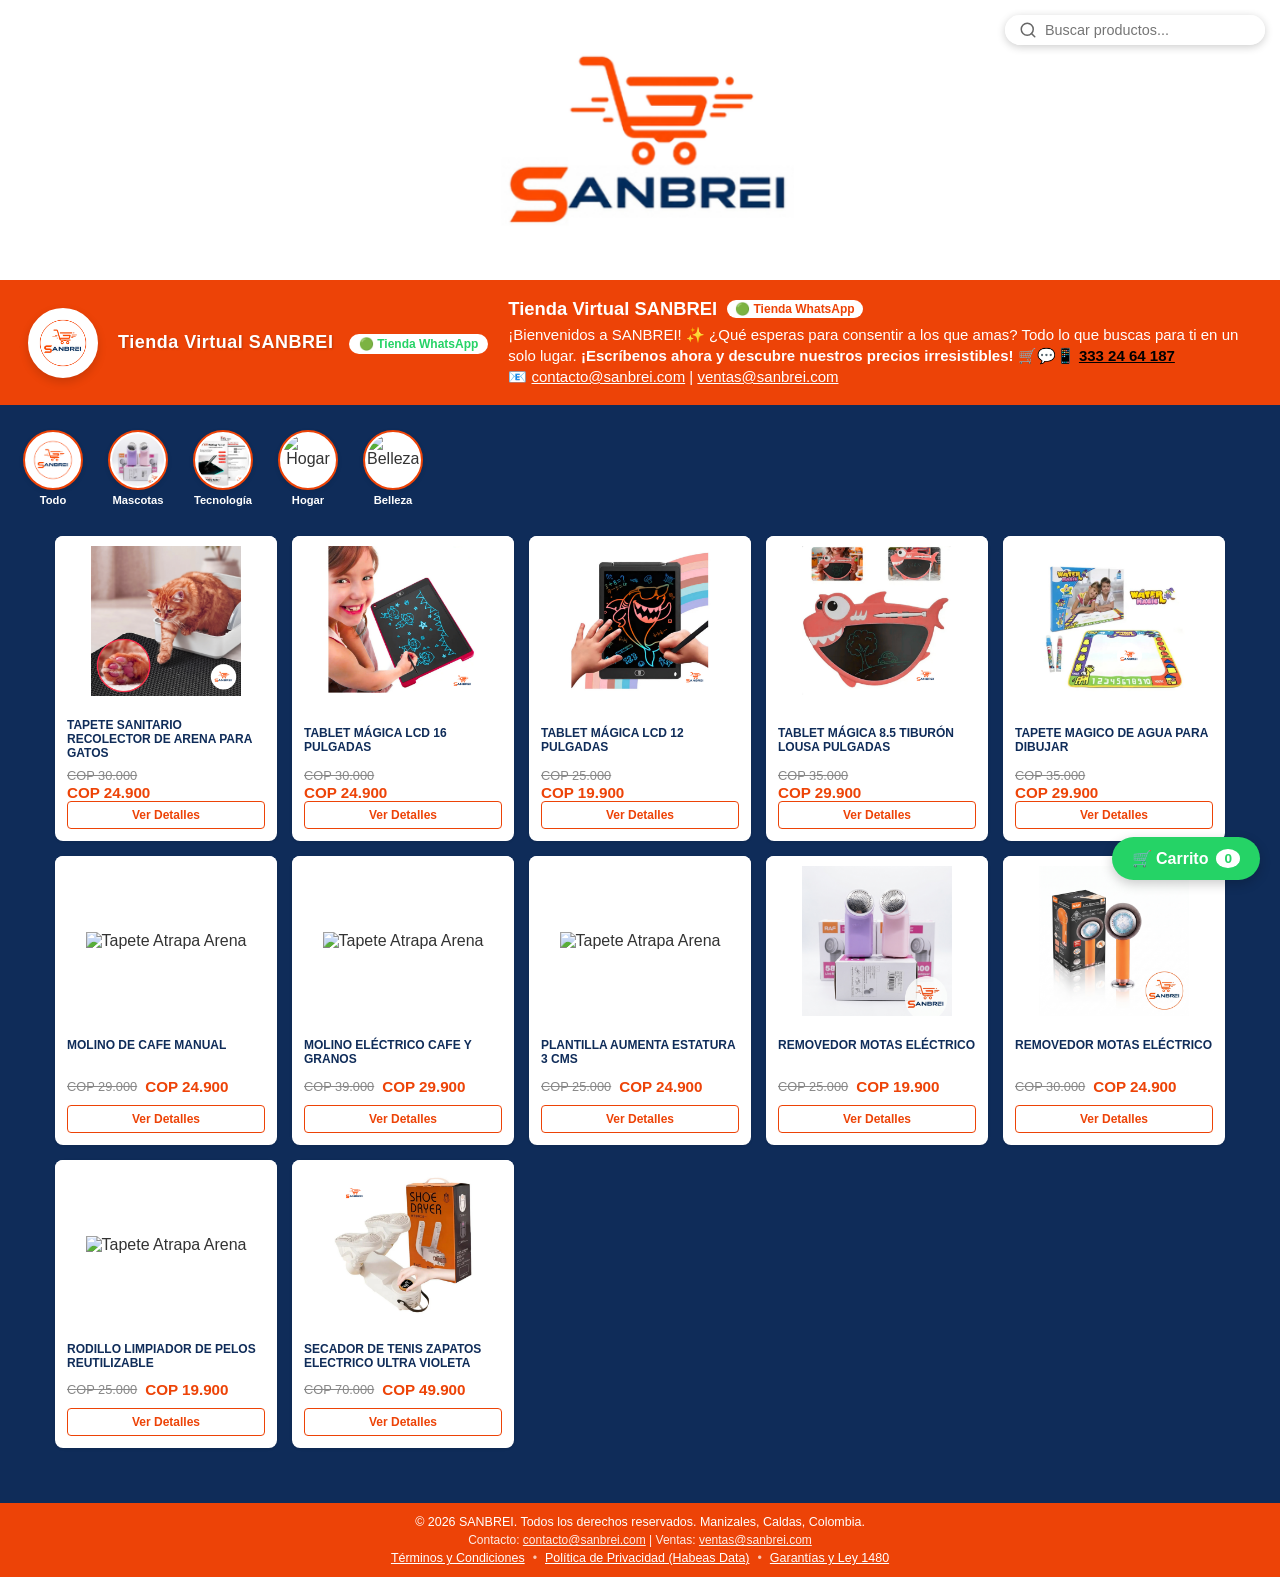
==== commit dd62d130: "Add files via upload" ====
--- a/index.html
+++ b/index.html
@@ -65,9 +65,17 @@
     </span>
 </div>
 
-           <p class="store-description" style="font-family: 'Montserrat', sans-serif; font-size: 15px; font-weight: 500; line-height: 1.4; color: #ffffff;">
-    ¡Bienvenidos a SANBREI! ✨ ¿Qué esperas para consentir a los que amas? Todo lo que buscas para ti en un solo lugar. <span style="font-weight: bold;">¡Escríbenos ahora y descubre nuestros precios irresistibles!</span> 🛒💬📱 <span style="color: black; font-weight: bold;">333 24 64 187</span>
-</p>
+      <div class="store-info-text">
+    <div class="title-badge-row">
+        <h1 class="store-title" style="font-family: 'Montserrat', sans-serif;">Tienda Virtual SANBREI</h1>
+        <span class="whatsapp-badge">🟢 Tienda WhatsApp</span>
+    </div>
+    <p class="store-description" style="font-family: 'Montserrat', sans-serif; font-size: 15px; font-weight: 500; line-height: 1.4; color: #ffffff;">
+        ¡Bienvenidos a SANBREI! ✨ ¿Qué esperas para consentir a los que amas? Todo lo que buscas para ti en un solo lugar. <span style="font-weight: bold;">¡Escríbenos ahora y descubre nuestros precios irresistibles!</span> 🛒💬📱 
+        <a href="https://wa.me/573332464187?text=Hola,%20estoy%20interesado%20en%20los%20productos%20de%20SANBREI" target="_blank" style="color: black; font-weight: bold; text-decoration: underline;">333 24 64 187</a><br>
+        📧 <a href="mailto:contacto@sanbrei.com" style="color: #ffffff; text-decoration: underline;">contacto@sanbrei.com</a> | <a href="mailto:ventas@sanbrei.com" style="color: #ffffff; text-decoration: underline;">ventas@sanbrei.com</a>
+    </p>
+</div>
         </div>
     </div>
 </header>
@@ -80,7 +88,7 @@
 <!-- Categorías -->
     <nav class="categories-container">
         <div class="category-item" onclick="filtrarCategoria('todo')">
-            <div class="category-circle"><img src="assets/img/logo-sanbrei-oficial.png" alt="Todo"></div>
+            <div class="category-circle"><img src="assets/img/logo-sanbrei-oficial1.png" alt="Todo"></div>
             <span class="category-name">Todo</span>
         </div>
         <div class="category-item" onclick="filtrarCategoria('mascotas')">
@@ -338,7 +346,7 @@
         'assets/img/rodillolimpiadorpelos/rodillolimpiadorpelos.png',
         'assets/img/rodillolimpiadorpelos/rodillolimpiadorpelos1.png',
         'assets/img/rodillolimpiadorpelos/rodillolimpiadorpelos2.png',
-        'assets/img/rodillolimpiadorpelos/rodillolimpiadorrpelos3.png'
+        'assets/img/rodillolimpiadorpelos/rodillolimpiadorpelos3.png'
     ], 'Quitapelusas Portátil Reutilizable y Lavable', 19900, '¿Cansada/o de pelos de gato y perro en tu ropa y muebles? Despídete del pelo de mascotas, pelusas y polvo. Su <b>diseño ergonómico se adapta fácilmente a tu mano</b> y es 100% lavable y reutilizable. Ideal para ropa, sofás y viajes. <b>¡Ropa limpia en segundos, sin complicaciones!</b><br><br><b>Mira los videos del producto en acción:</b><br><br><div style=&quot;position:relative;width:100%;padding-bottom:56.25%;height:0;margin-bottom:15px;&quot;><iframe src=&quot;https://www.youtube.com/embed/x0ZM0CCESEI&quot; style=&quot;position:absolute;top:0;left:0;width:100%;height:100%;border:0;&quot; allowfullscreen></iframe></div><div style=&quot;position:relative;width:100%;padding-bottom:56.25%;height:0;margin-bottom:15px;&quot;><iframe src=&quot;https://www.youtube.com/embed/Yf1wchvZgKI&quot; style=&quot;position:absolute;top:0;left:0;width:100%;height:100%;border:0;&quot; allowfullscreen></iframe></div><div style=&quot;position:relative;width:100%;padding-bottom:56.25%;height:0;margin-bottom:15px;&quot;><iframe src=&quot;https://www.youtube.com/embed/PLtg9SFJBrk&quot; style=&quot;position:absolute;top:0;left:0;width:100%;height:100%;border:0;&quot; allowfullscreen></iframe></div><div style=&quot;position:relative;width:100%;padding-bottom:56.25%;height:0;margin-bottom:15px;&quot;><iframe src=&quot;https://www.youtube.com/embed/oDYFCViopjs&quot; style=&quot;position:absolute;top:0;left:0;width:100%;height:100%;border:0;&quot; allowfullscreen></iframe></div><div style=&quot;position:relative;width:100%;padding-bottom:56.25%;height:0;&quot;><iframe src=&quot;https://www.youtube.com/embed/Oxm_40xF3Nk&quot; style=&quot;position:absolute;top:0;left:0;width:100%;height:100%;border:0;&quot; allowfullscreen></iframe></div>')">
         <img src="assets/img/rodillolimpiadorpelos/rodillolimpiadorpelos.png" alt="Tapete Atrapa Arena">
     </div>
@@ -438,6 +446,9 @@
 <footer class="store-footer">
     <div class="footer-container">
         <p class="footer-copy">&copy; 2026 SANBREI. Todos los derechos reservados. Manizales, Caldas, Colombia.</p>
+        <p class="footer-copy" style="font-size: 0.75rem; color: #ffffff; opacity: 0.9;">
+            Contacto: <a href="mailto:contacto@sanbrei.com" style="color: #fff; text-decoration: underline;">contacto@sanbrei.com</a> | Ventas: <a href="mailto:ventas@sanbrei.com" style="color: #fff; text-decoration: underline;">ventas@sanbrei.com</a>
+        </p>
         <div class="footer-links">
             <a href="javascript:void(0)" onclick="openLegalModal('terminos')">Términos y Condiciones</a>
             <span class="separator">•</span>
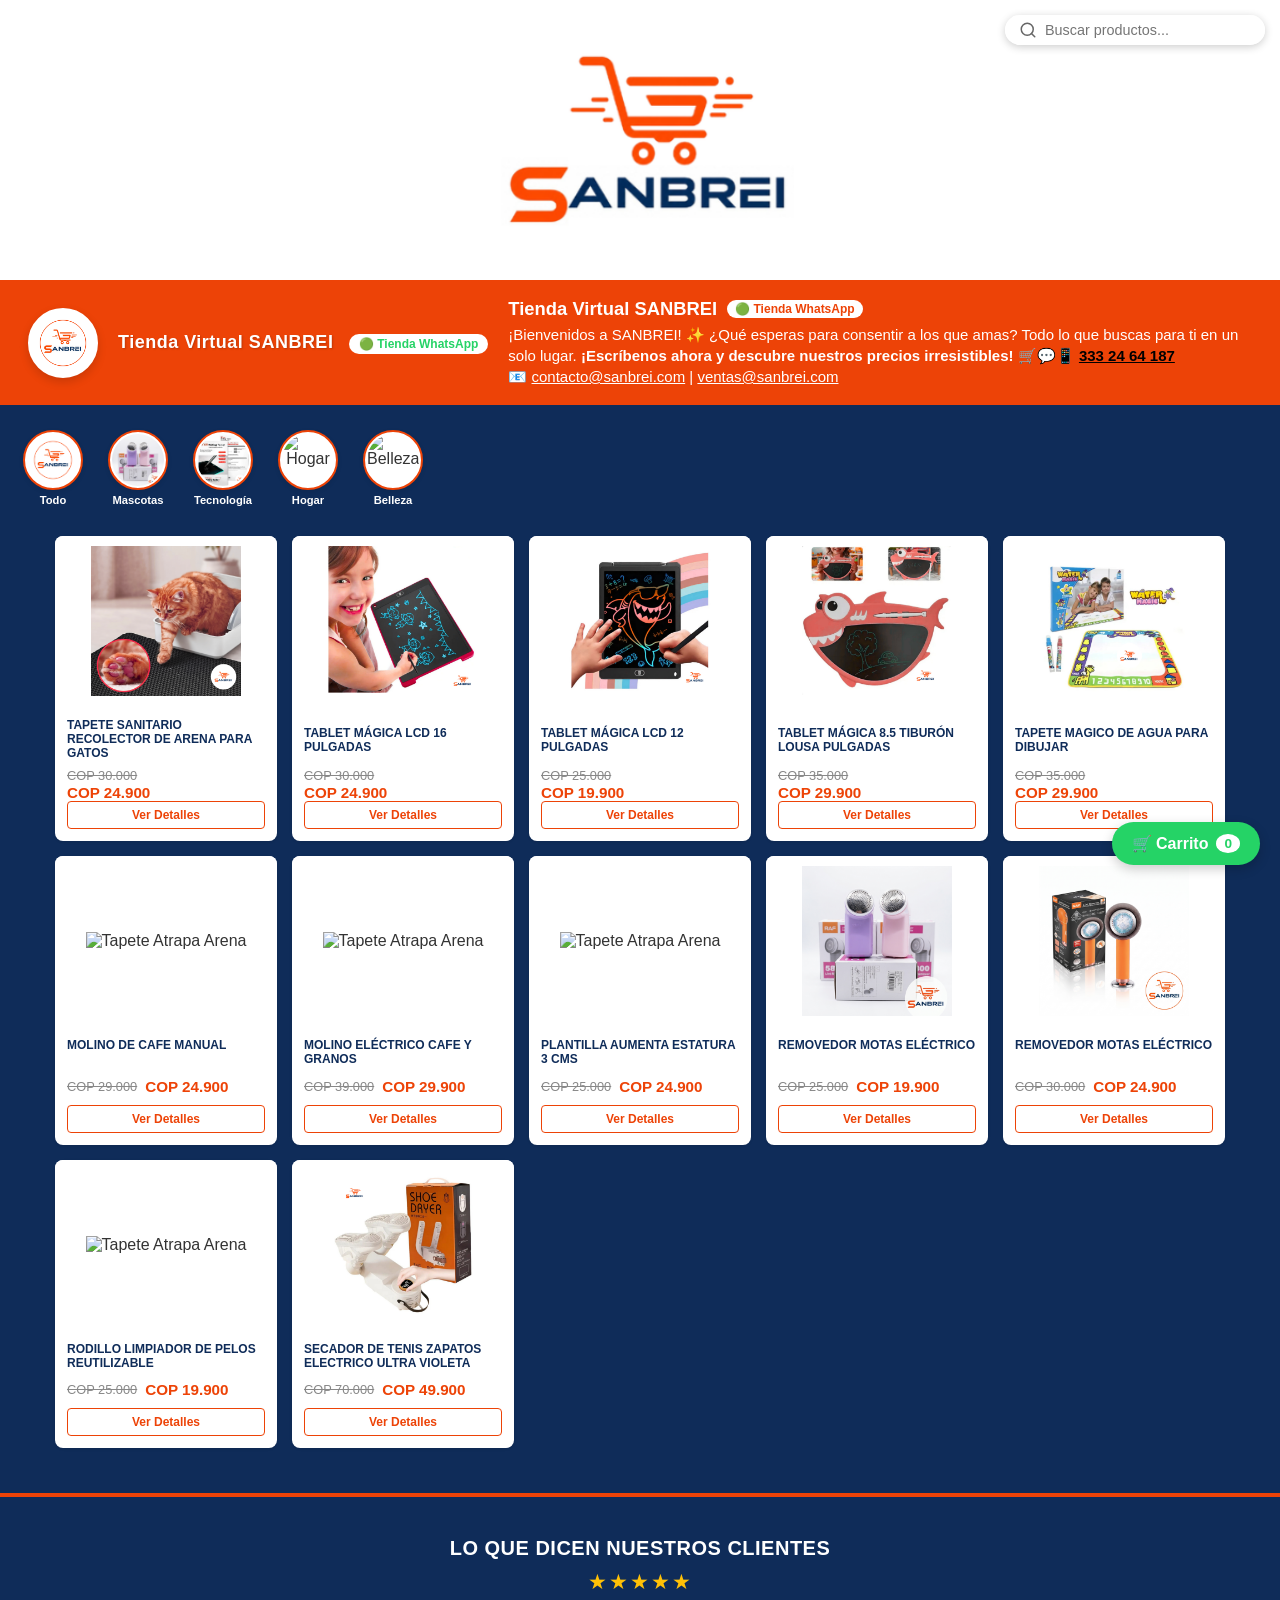
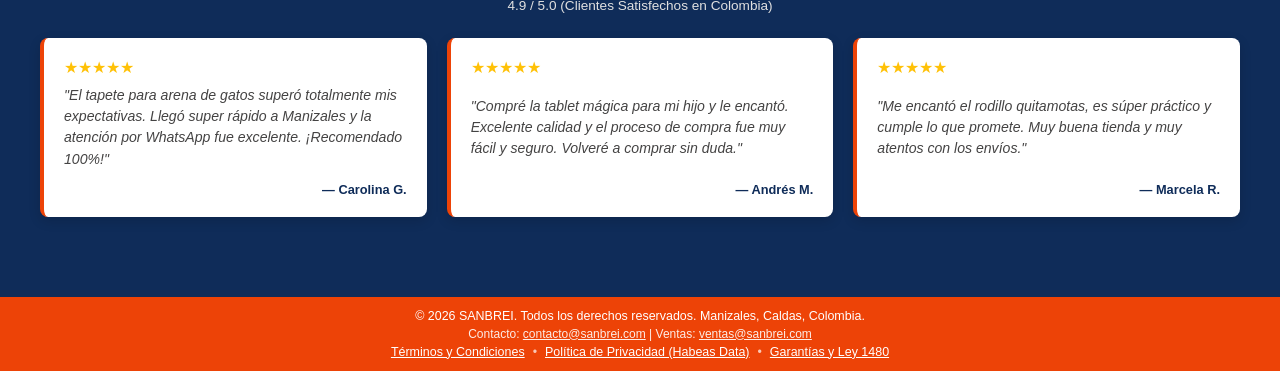
==== commit 852c92ed: "Add files via upload" ====
--- a/index.html
+++ b/index.html
@@ -442,6 +442,40 @@
         </div>
     </div>
 
+    <!-- SECCIÓN DE TESTIMONIOS / RESEÑAS DE CLIENTES -->
+<section class="store-testimonials">
+    <div class="testimonials-container">
+        <h2 class="testimonials-heading">LO QUE DICEN NUESTROS CLIENTES</h2>
+        <div class="rating-badge-main">
+            <span class="stars-gold">★★★★★</span>
+            <span class="rating-score">4.9 / 5.0 (Clientes Satisfechos en Colombia)</span>
+        </div>
+
+        <div class="testimonials-grid">
+            <!-- Testimonio 1 -->
+            <div class="testimonial-card">
+                <div class="testimonial-stars">★★★★★</div>
+                <p class="testimonial-text">"El tapete para arena de gatos superó totalmente mis expectativas. Llegó super rápido a Manizales y la atención por WhatsApp fue excelente. ¡Recomendado 100%!"</p>
+                <span class="testimonial-author">— Carolina G.</span>
+            </div>
+
+            <!-- Testimonio 2 -->
+            <div class="testimonial-card">
+                <div class="testimonial-stars">★★★★★</div>
+                <p class="testimonial-text">"Compré la tablet mágica para mi hijo y le encantó. Excelente calidad y el proceso de compra fue muy fácil y seguro. Volveré a comprar sin duda."</p>
+                <span class="testimonial-author">— Andrés M.</span>
+            </div>
+
+            <!-- Testimonio 3 -->
+            <div class="testimonial-card">
+                <div class="testimonial-stars">★★★★★</div>
+                <p class="testimonial-text">"Me encantó el rodillo quitamotas, es súper práctico y cumple lo que promete. Muy buena tienda y muy atentos con los envíos."</p>
+                <span class="testimonial-author">— Marcela R.</span>
+            </div>
+        </div>
+    </div>
+</section>
+
     <!-- FOOTER / PIE DE PÁGINA CON NORMATIVA COLOMBIANA -->
 <footer class="store-footer">
     <div class="footer-container">
--- a/style.css
+++ b/style.css
@@ -660,4 +660,99 @@
     .search-box {
         width: 100%;
     }
+}
+
+/* ===================================
+   SECCIÓN DE TESTIMONIOS Y RESEÑAS
+   =================================== */
+.store-testimonials {
+    background-color: #0F2C59; /* Azul oficial Sanbrei */
+    padding: 40px 15px;
+    margin-top: 40px;
+    border-top: 4px solid #ed4307; /* Línea de acento naranja */
+    margin-top: 30px; /* Asegura una separación limpia con lo de arriba */
+}
+
+
+
+    
+
+.testimonials-container {
+    max-width: 1200px;
+    margin: 0 auto;
+    text-align: center;
+}
+
+.testimonials-heading {
+    font-family: 'Montserrat', sans-serif;
+    font-size: 1.25rem;
+    font-weight: 700;
+    color: #ffffff;
+    margin-bottom: 10px;
+    letter-spacing: 0.5px;
+}
+
+.rating-badge-main {
+    margin-bottom: 25px;
+    display: flex;
+    flex-direction: column;
+    align-items: center;
+    gap: 4px;
+}
+
+.stars-gold {
+    color: #ffc107; /* Estrellas doradas brillantes */
+    font-size: 1.3rem;
+    letter-spacing: 2px;
+}
+
+.rating-score {
+    font-size: 0.85rem;
+    color: #e0e0e0;
+    font-weight: 500;
+}
+
+.testimonials-grid {
+    display: grid;
+    grid-template-columns: repeat(auto-fill, minmax(300px, 1fr));
+    gap: 20px;
+}
+
+.testimonial-card {
+    background: #ffffff;
+    border-radius: 8px;
+    padding: 20px;
+    text-align: left;
+    box-shadow: 0 4px 12px rgba(0,0,0,0.15);
+    display: flex;
+    flex-direction: column;
+    justify-content: space-between;
+    border-left: 4px solid #ed4307; /* Toque naranja corporativo en la tarjeta */
+}
+
+.testimonial-stars {
+    color: #ffc107;
+    font-size: 1rem;
+    margin-bottom: 8px;
+}
+
+.testimonial-text {
+    font-size: 0.88rem;
+    color: #444343;
+    line-height: 1.5;
+    margin-bottom: 12px;
+    font-style: italic;
+}
+
+.testimonial-author {
+    font-size: 0.8rem;
+    font-weight: bold;
+    color: #0F2C59;
+    text-align: right;
+}
+
+
+.cart-floating-btn {
+    bottom: 35px; /* Subido ligeramente para que flote limpio sobre el azul y no pise el footer naranja */
+    z-index: 9999;
 }
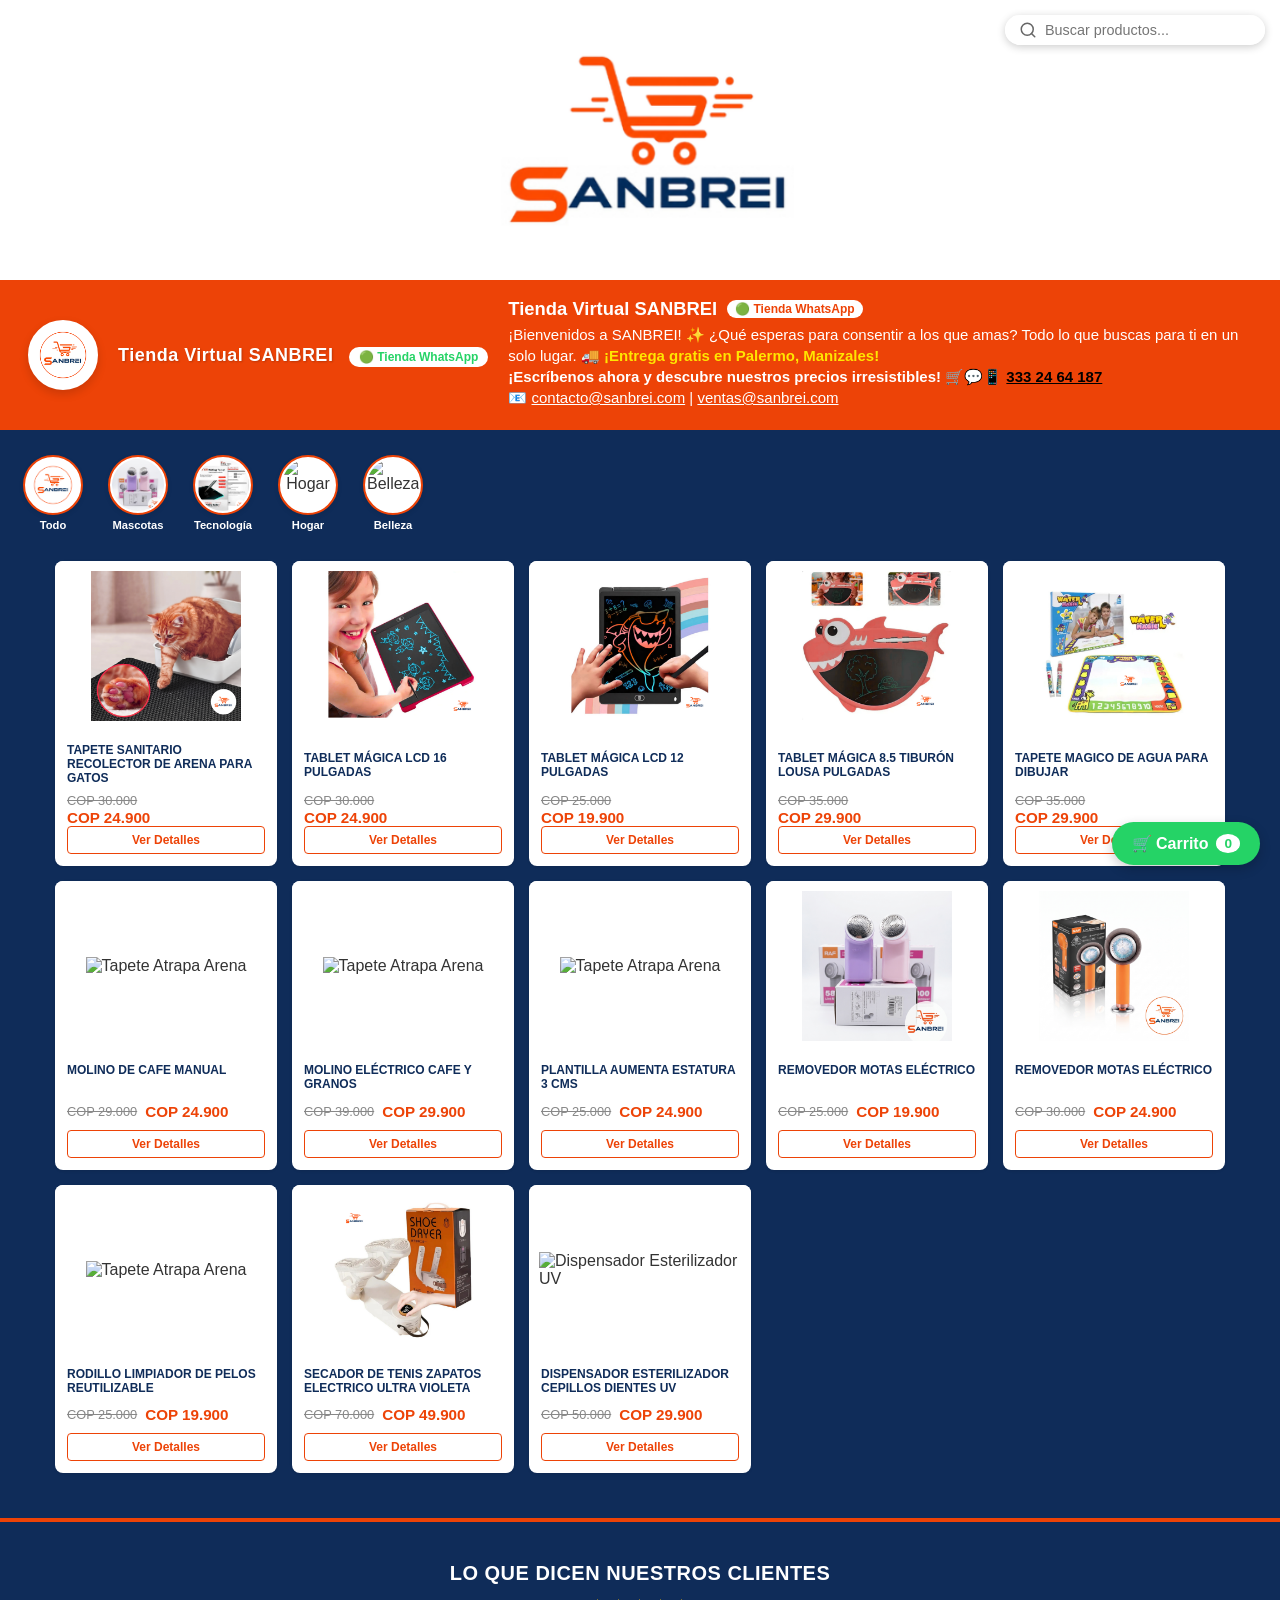
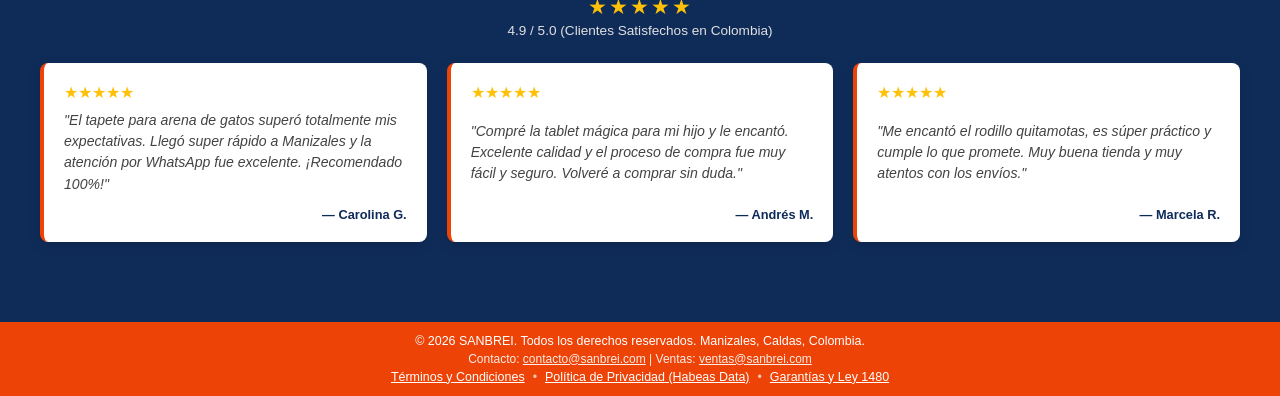
==== commit 6b3aa3ab: "Add files via upload" ====
--- a/index.html
+++ b/index.html
@@ -67,14 +67,19 @@
 
       <div class="store-info-text">
     <div class="title-badge-row">
+        
+  <div class="store-info-text">
+    <div class="title-badge-row">
         <h1 class="store-title" style="font-family: 'Montserrat', sans-serif;">Tienda Virtual SANBREI</h1>
         <span class="whatsapp-badge">🟢 Tienda WhatsApp</span>
     </div>
     <p class="store-description" style="font-family: 'Montserrat', sans-serif; font-size: 15px; font-weight: 500; line-height: 1.4; color: #ffffff;">
-        ¡Bienvenidos a SANBREI! ✨ ¿Qué esperas para consentir a los que amas? Todo lo que buscas para ti en un solo lugar. <span style="font-weight: bold;">¡Escríbenos ahora y descubre nuestros precios irresistibles!</span> 🛒💬📱 
+        ¡Bienvenidos a SANBREI! ✨ ¿Qué esperas para consentir a los que amas? Todo lo que buscas para ti en un solo lugar. <span style="font-weight: bold; color: #ffe600;">🚚 ¡Entrega gratis en Palermo, Manizales!</span><br>
+        <span style="font-weight: bold;">¡Escríbenos ahora y descubre nuestros precios irresistibles!</span> 🛒💬📱 
         <a href="https://wa.me/573332464187?text=Hola,%20estoy%20interesado%20en%20los%20productos%20de%20SANBREI" target="_blank" style="color: black; font-weight: bold; text-decoration: underline;">333 24 64 187</a><br>
         📧 <a href="mailto:contacto@sanbrei.com" style="color: #ffffff; text-decoration: underline;">contacto@sanbrei.com</a> | <a href="mailto:ventas@sanbrei.com" style="color: #ffffff; text-decoration: underline;">ventas@sanbrei.com</a>
     </p>
+</div>
 </div>
         </div>
     </div>
@@ -390,7 +395,30 @@
     </div>
 </div>
 
-
+<!-- PRODUCTO 12 DISPENSADOR ESTERILIZADOR CEPILLOS DIENTES UV -->
+<div class="product-card" data-category="hogar">
+    <div class="product-image-container" onclick="openModal([
+        'assets/img/esterilizadorcepillos/esterilizadorcepillos.png',
+        'assets/img/esterilizadorcepillos/esterilizadorcepillos1.png',
+        'assets/img/esterilizadorcepillos/esterilizadorcepillos2.png',
+        'assets/img/esterilizadorcepillos/esterilizadorcepillos3.png'
+    ], 'Dispensador y Esterilizador UV de Cepillos de Dientes Solar', 29900, '¿Sabías que los cepillos de dientes acumulan millones de bacterias peligrosas en el baño? Protege la salud oral de toda tu familia de forma automática y moderna. Este dispositivo de montaje en pared cuenta con un <b>esterilizador UV que reduce microorganismos en las cerdas del cepillo</b>. Además, incluye un <b>dispensador automático de pasta dental para evitar desperdicios y maximizar la eficiencia</b>, y posee un <b>panel solar para carga continua</b> (también compatible con cable USB). Fabricado en <b>plástico ABS resistente con capacidad para hasta cuatro cepillos</b>.<br><br><b>¡Dale a tu baño la tecnología, orden y máxima higiene que se merece hoy mismo!</b><br><br><b>Mira el producto en acción:</b><br><br><div style=&quot;position:relative;width:100%;padding-bottom:56.25%;height:0;&quot;><iframe src=&quot;https://www.youtube.com/embed/AttqB7fcjPc&quot; style=&quot;position:absolute;top:0;left:0;width:100%;height:100%;border:0;&quot; allowfullscreen></iframe></div>')">
+        <img src="assets/img/esterilizadorcepillos/esterilizadorcepillos.png" alt="Dispensador Esterilizador UV">
+    </div>
+    <div class="product-info">
+        <h3 class="product-title">DISPENSADOR ESTERILIZADOR CEPILLOS DIENTES UV</h3>
+        <div class="product-price-container">
+            <span class="old-price">COP 50.000</span>
+            <span class="product-price">COP 29.900</span>
+        </div>
+        <button class="btn-details" onclick="openModal([
+           'assets/img/esterilizadorcepillos/esterilizadorcepillos.png',
+        'assets/img/esterilizadorcepillos/esterilizadorcepillos1.png',
+        'assets/img/esterilizadorcepillos/esterilizadorcepillos2.png',
+        'assets/img/esterilizadorcepillos/esterilizadorcepillos3.png'
+        ], 'Dispensador y Esterilizador UV de Cepillos de Dientes Solar', 29900, '¿Sabías que los cepillos de dientes acumulan millones de bacterias peligrosas en el baño? Protege la salud oral de toda tu familia de forma automática y moderna. Este dispositivo de montaje en pared cuenta con un <b>esterilizador UV que reduce microorganismos en las cerdas del cepillo</b>. Además, incluye un <b>dispensador automático de pasta dental para evitar desperdicios y maximizar la eficiencia</b>, y posee un <b>panel solar para carga continua</b> (también compatible con cable USB). Fabricado en <b>plástico ABS resistente con capacidad para hasta cuatro cepillos</b>.<br><br><b>¡Dale a tu baño la tecnología, orden y máxima higiene que se merece hoy mismo!</b><br><br><b>Mira el producto en acción:</b><br><br><div style=&quot;position:relative;width:100%;padding-bottom:56.25%;height:0;&quot;><iframe src=&quot;https://www.youtube.com/embed/AttqB7fcjPc&quot; style=&quot;position:absolute;top:0;left:0;width:100%;height:100%;border:0;&quot; allowfullscreen></iframe></div>')">Ver Detalles</button>
+    </div>
+</div>
 
 
 
--- a/style.css
+++ b/style.css
@@ -666,16 +666,11 @@
    SECCIÓN DE TESTIMONIOS Y RESEÑAS
    =================================== */
 .store-testimonials {
-    background-color: #0F2C59; /* Azul oficial Sanbrei */
+    background-color: #0F2C59; /* Fondo azul oficial */
     padding: 40px 15px;
-    margin-top: 40px;
-    border-top: 4px solid #ed4307; /* Línea de acento naranja */
-    margin-top: 30px; /* Asegura una separación limpia con lo de arriba */
-}
-
-
-
-    
+    margin-top: 30px;
+    border-top: 4px solid #ed4307; /* Línea naranja sólida original */
+}
 
 .testimonials-container {
     max-width: 1200px;
@@ -701,7 +696,7 @@
 }
 
 .stars-gold {
-    color: #ffc107; /* Estrellas doradas brillantes */
+    color: #ffc107;
     font-size: 1.3rem;
     letter-spacing: 2px;
 }
@@ -727,7 +722,7 @@
     display: flex;
     flex-direction: column;
     justify-content: space-between;
-    border-left: 4px solid #ed4307; /* Toque naranja corporativo en la tarjeta */
+    border-left: 4px solid #ed4307;
 }
 
 .testimonial-stars {
@@ -751,7 +746,6 @@
     text-align: right;
 }
 
-
 .cart-floating-btn {
     bottom: 35px; /* Subido ligeramente para que flote limpio sobre el azul y no pise el footer naranja */
     z-index: 9999;
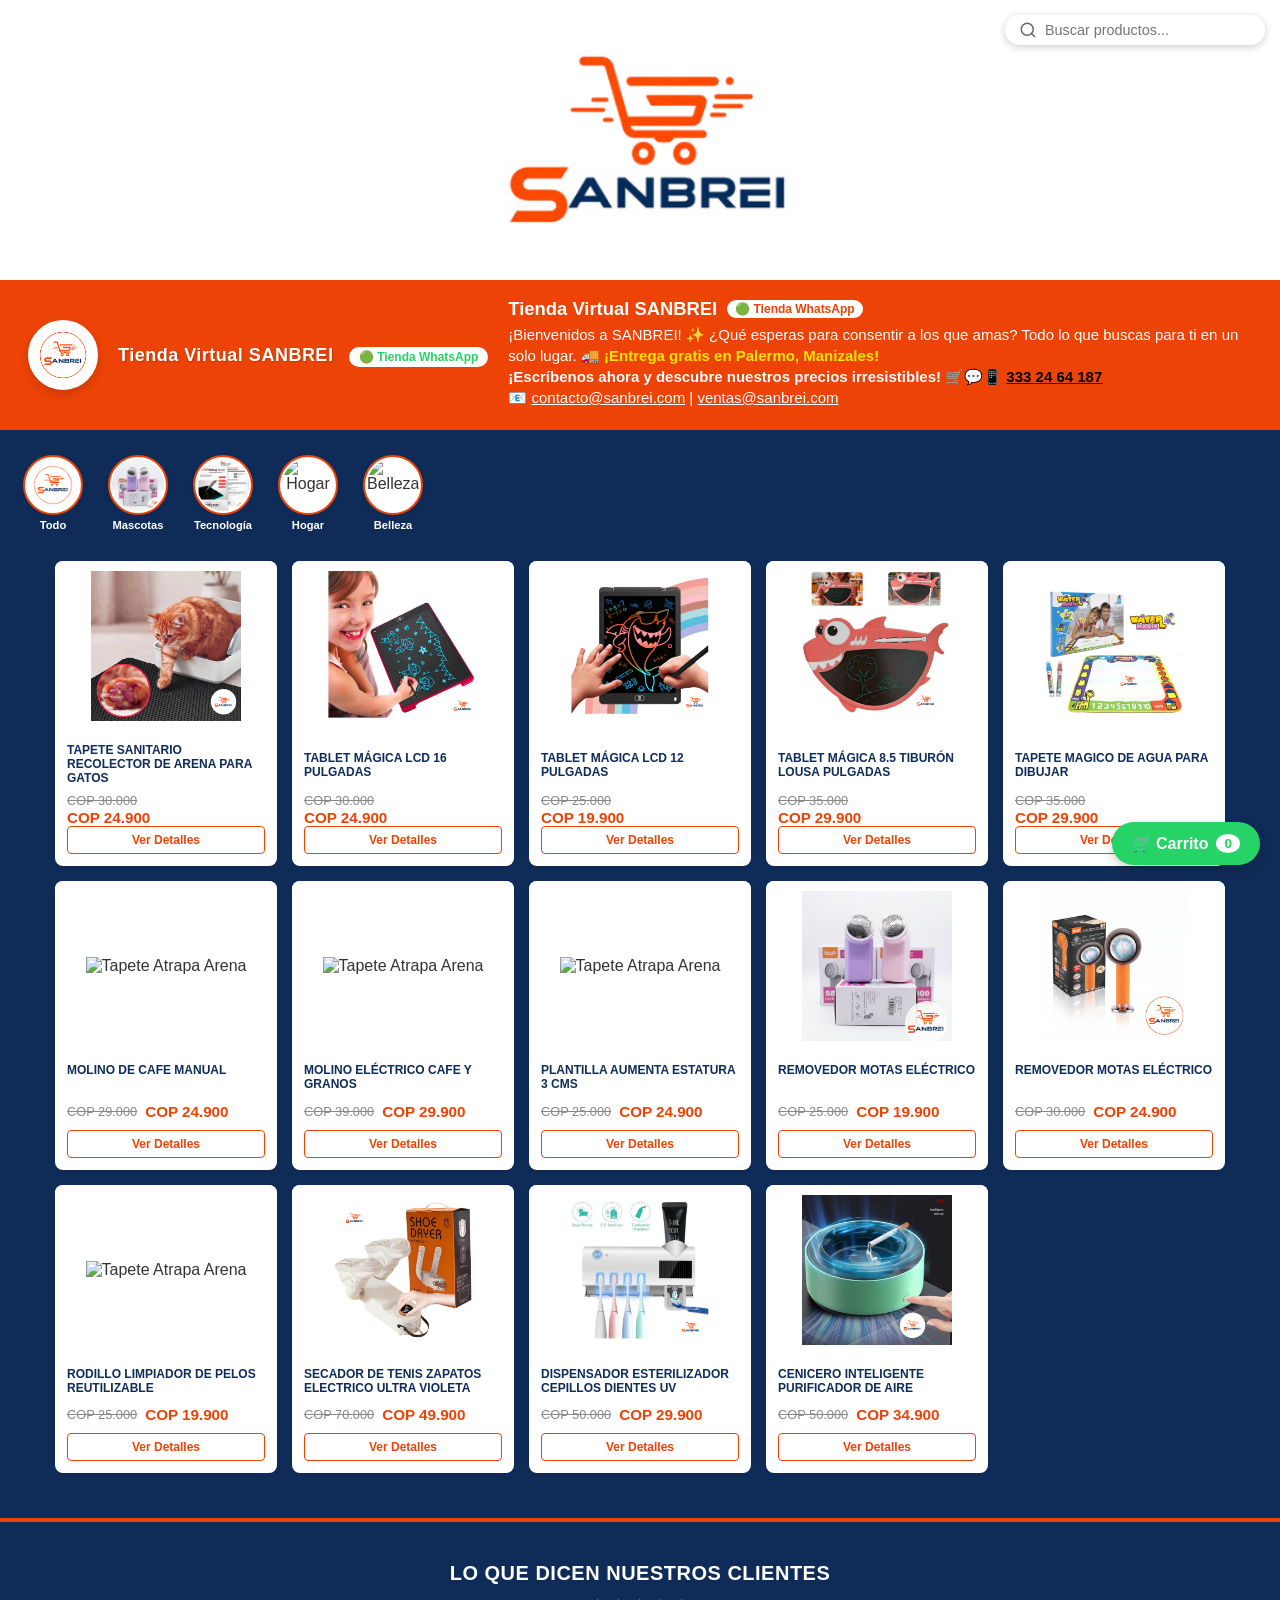
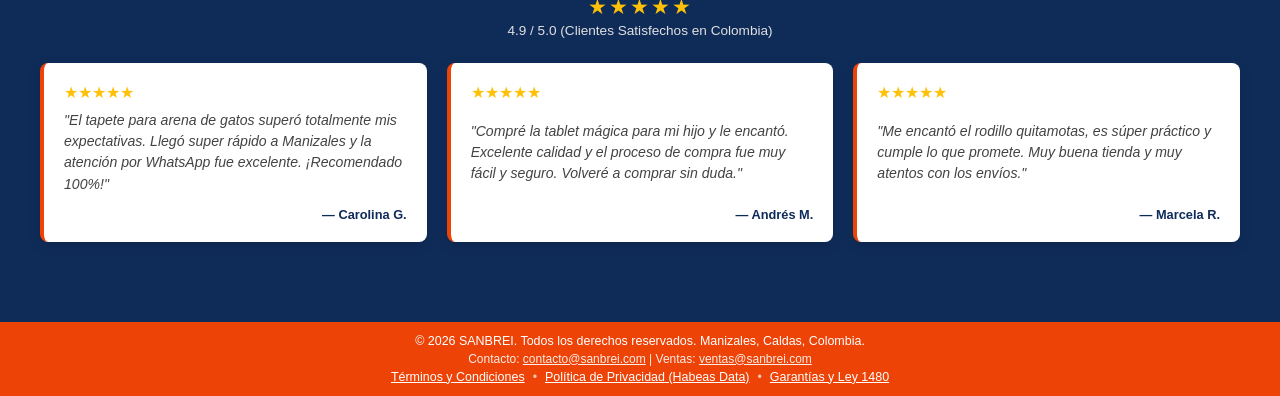
==== commit 41fb1c94: "Add files via upload" ====
--- a/index.html
+++ b/index.html
@@ -417,6 +417,29 @@
         'assets/img/esterilizadorcepillos/esterilizadorcepillos2.png',
         'assets/img/esterilizadorcepillos/esterilizadorcepillos3.png'
         ], 'Dispensador y Esterilizador UV de Cepillos de Dientes Solar', 29900, '¿Sabías que los cepillos de dientes acumulan millones de bacterias peligrosas en el baño? Protege la salud oral de toda tu familia de forma automática y moderna. Este dispositivo de montaje en pared cuenta con un <b>esterilizador UV que reduce microorganismos en las cerdas del cepillo</b>. Además, incluye un <b>dispensador automático de pasta dental para evitar desperdicios y maximizar la eficiencia</b>, y posee un <b>panel solar para carga continua</b> (también compatible con cable USB). Fabricado en <b>plástico ABS resistente con capacidad para hasta cuatro cepillos</b>.<br><br><b>¡Dale a tu baño la tecnología, orden y máxima higiene que se merece hoy mismo!</b><br><br><b>Mira el producto en acción:</b><br><br><div style=&quot;position:relative;width:100%;padding-bottom:56.25%;height:0;&quot;><iframe src=&quot;https://www.youtube.com/embed/AttqB7fcjPc&quot; style=&quot;position:absolute;top:0;left:0;width:100%;height:100%;border:0;&quot; allowfullscreen></iframe></div>')">Ver Detalles</button>
+    </div>
+</div>
+
+<!-- PRODUCTO 13 CENICERO INTELIGENTE PURIFICADOR DE AIRE -->
+<div class="product-card" data-category="hogar">
+    <div class="product-image-container" onclick="openModal([
+        'assets/img/cenicero/cenicerointeligente.png',
+        'assets/img/cenicero/cenicerointeligente1.png',
+        'assets/img/cenicero/cenicerointeligente2.png'
+    ], 'Cenicero Inteligente Purificador de Aire', 34900, '¿Cansado del humo y los malos olores en tus espacios favoritos? Eleva tu decoración interior mientras disfrutas de un ambiente libre de humo. Está fabricado con <b>materiales resistentes al calor, altamente confiables y fáciles de mantener</b>. Además, cuenta con una extraordinaria <b>característica de autoextinción diseñada pensando en la seguridad</b>, apagando automáticamente las colillas de cigarrillos para minimizar el riesgo de incendios y asegurar una experiencia sin peligros.<br><br><b>¡Mantén tu hogar fresco, limpio y seguro hoy mismo!</b><br><br><b>Mira el producto en acción:</b><br><br><div style=&quot;position:relative;width:100%;padding-bottom:56.25%;height:0;&quot;><iframe src=&quot;https://www.youtube.com/embed/Ev6J7wFLvtg&quot; style=&quot;position:absolute;top:0;left:0;width:100%;height:100%;border:0;&quot; allowfullscreen></iframe></div>')">
+        <img src="assets/img/cenicero/cenicerointeligente.png" alt="Cenicero Inteligente Purificador de Aire">
+    </div>
+    <div class="product-info">
+        <h3 class="product-title">CENICERO INTELIGENTE PURIFICADOR DE AIRE</h3>
+        <div class="product-price-container">
+            <span class="old-price">COP 50.000</span>
+            <span class="product-price">COP 34.900</span>
+        </div>
+        <button class="btn-details" onclick="openModal([
+            'assets/img/cenicero/cenicerointeligente.png',
+            'assets/img/cenicero/cenicerointeligente1.png',
+            'assets/img/cenicero/cenicerointeligente2.png'
+        ], 'Cenicero Inteligente Purificador de Aire', 34900, '¿Cansado del humo y los malos olores en tus espacios favoritos? Eleva tu decoración interior mientras disfrutas de un ambiente libre de humo. Está fabricado con <b>materiales resistentes al calor, altamente confiables y fáciles de mantener</b>. Además, cuenta con una extraordinaria <b>característica de autoextinción diseñada pensando en la seguridad</b>, apagando automáticamente las colillas de cigarrillos para minimizar el riesgo de incendios y asegurar una experiencia sin peligros.<br><br><b>¡Mantén tu hogar fresco, limpio y seguro hoy mismo!</b><br><br><b>Mira el producto en acción:</b><br><br><div style=&quot;position:relative;width:100%;padding-bottom:56.25%;height:0;&quot;><iframe src=&quot;https://www.youtube.com/embed/Ev6J7wFLvtg&quot; style=&quot;position:absolute;top:0;left:0;width:100%;height:100%;border:0;&quot; allowfullscreen></iframe></div>')">Ver Detalles</button>
     </div>
 </div>
 
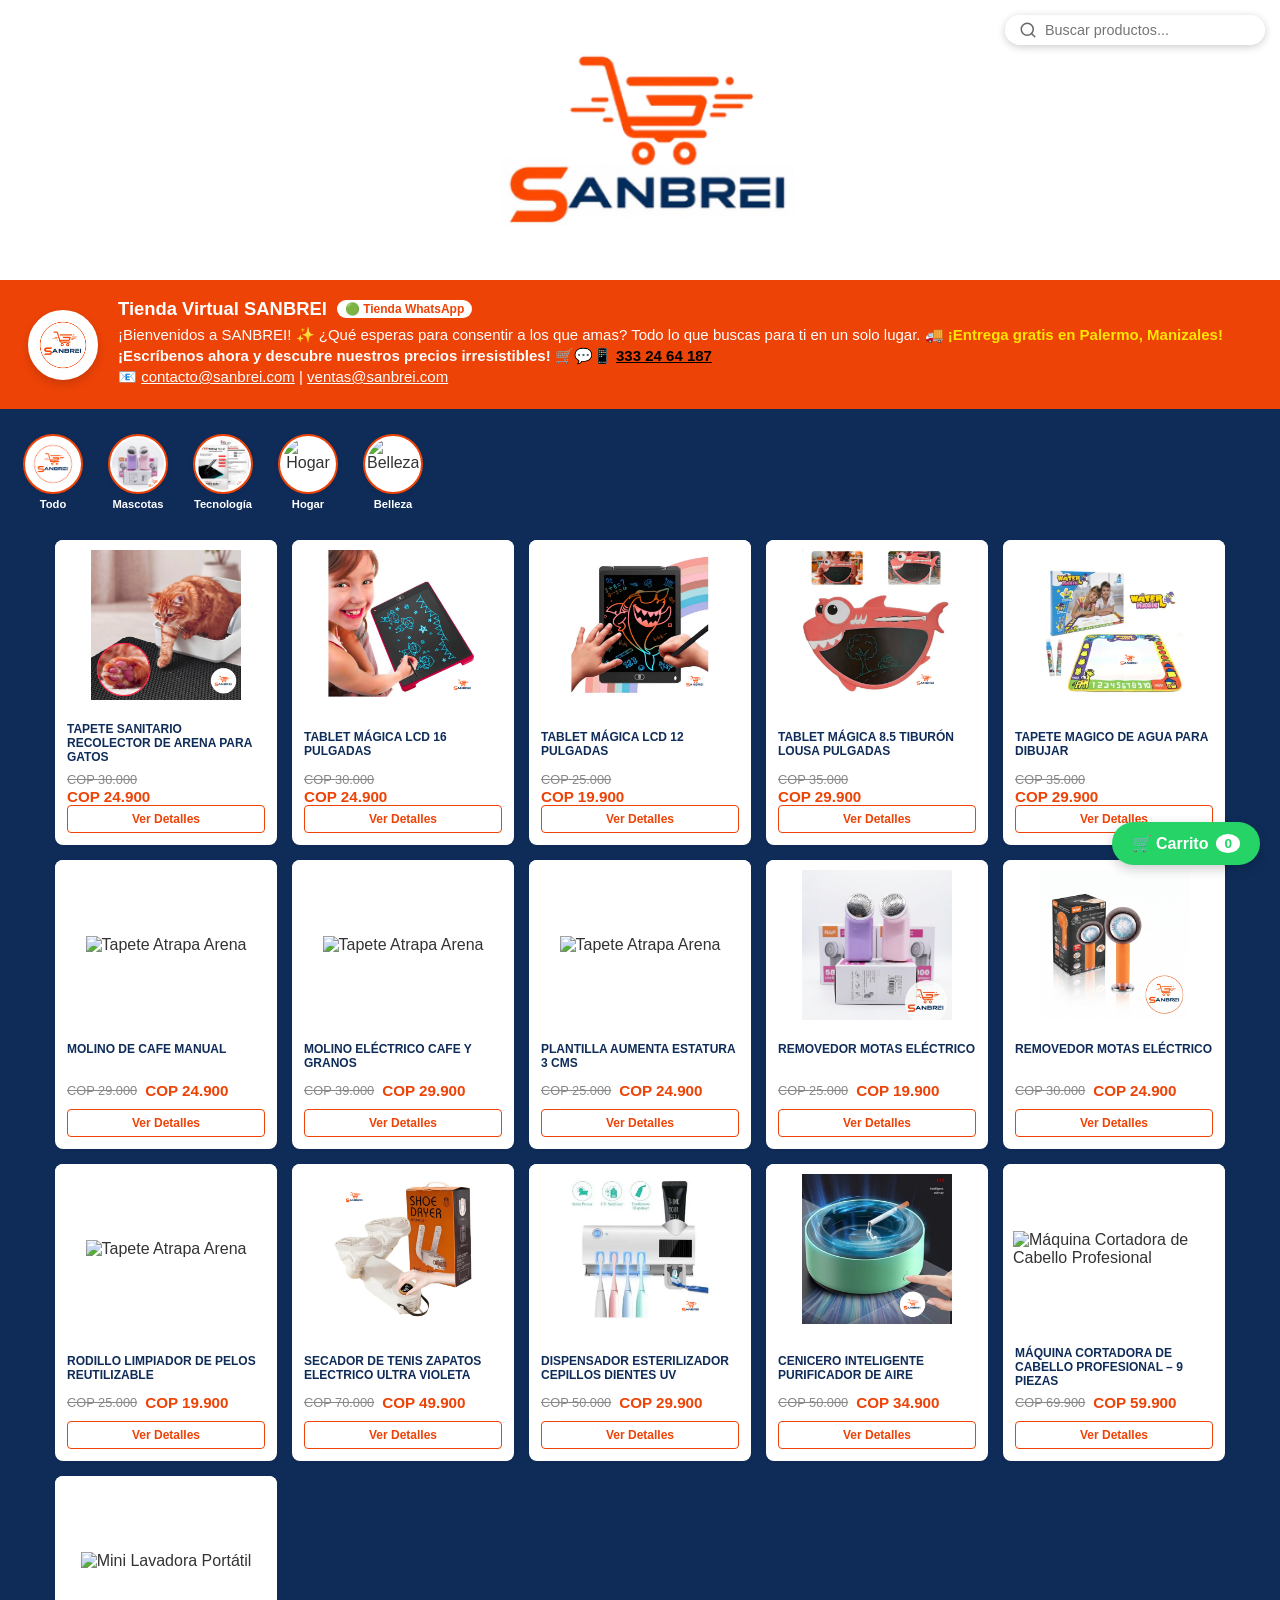
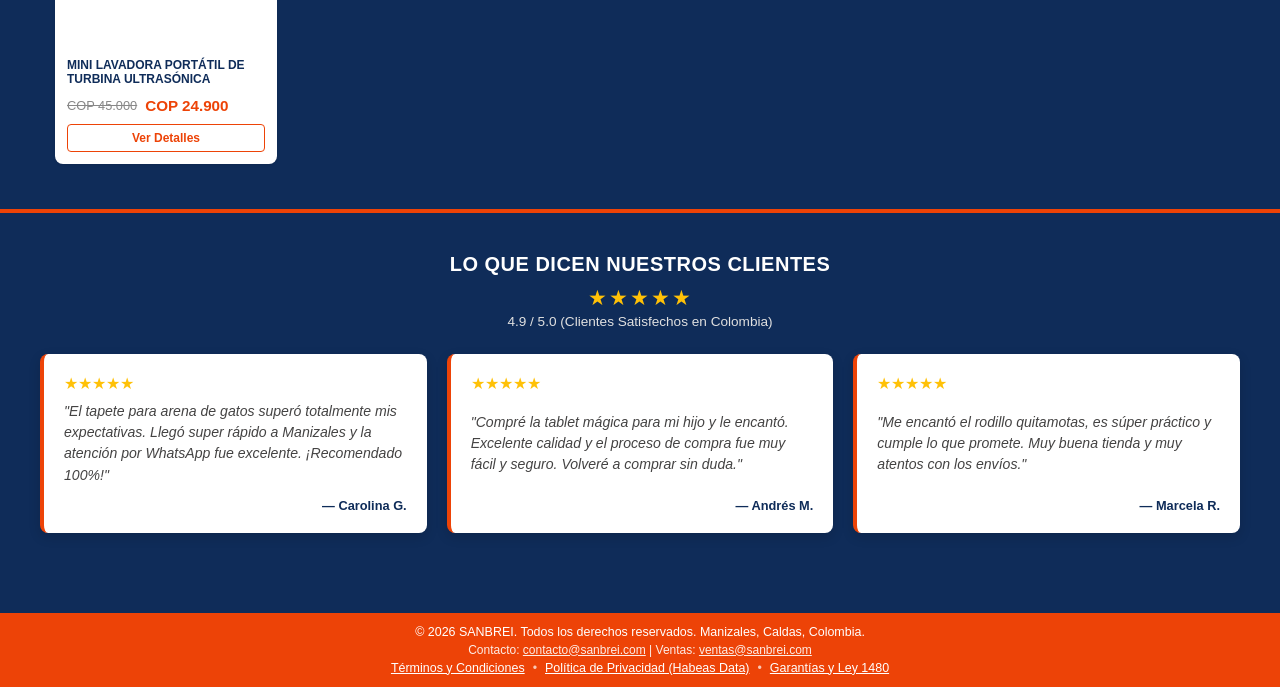
==== commit 7166a1d0: "Add files via upload" ====
--- a/index.html
+++ b/index.html
@@ -56,15 +56,7 @@
             <img src="assets/img/logo-sanbrei-oficial1.png" alt="Logo sanbreit oficial" class="store-logo">
         </div>
  
-            <div style="font-family: 'Montserrat', sans-serif;">
-    <span style="font-size: 18px; font-weight: 700; color: #ffffff; text-transform: capitalize; letter-spacing: 0.5px; text-shadow: 1px 1px 2px rgba(0,0,0,0.2);">
-        Tienda Virtual SANBREI
-    </span>
-    <span style="margin-left: 10px; background: #ffffff; color: #25D366; padding: 3px 10px; border-radius: 20px; font-size: 12px; font-weight: 600;">
-        🟢 Tienda WhatsApp
-    </span>
-</div>
-
+  
       <div class="store-info-text">
     <div class="title-badge-row">
         
@@ -443,6 +435,54 @@
     </div>
 </div>
 
+<!-- PRODUCTO 15 MÁQUINA CORTADORA DE CABELLO PROFESIONAL -->
+<div class="product-card" data-category="hogar">
+    <div class="product-image-container" onclick="openModal([
+        'assets/img/maquillacortadoracabello/maquinacortadoradecabello.jpeg',
+        'assets/img/maquillacortadoracabello/maquinacortadoradecabello1.jpeg',
+        'assets/img/maquillacortadoracabello/maquinacortadoradecabello2.jpeg'
+    ], 'Máquina Cortadora de Cabello Profesional – 9 Piezas', 59900, '¿Buscas un corte de cabello impecable, profesional y con la máxima precisión desde casa o tu negocio? Lleva la experiencia de barbería a otro nivel. Cuenta con un <b>motor potente de alto rendimiento</b>, <b>corte preciso y uniforme</b>, y una <b>palanca ajustable para diferentes estilos y degradados</b>. Su <b>diseño ergonómico profesional</b> y su <b>uso continuo con cable garantizan mayor potencia y estabilidad</b> en cada pasada.<br><br><b>Incluye 9 piezas completas:</b> Máquina profesional, 4 peines guía, peine de barbería, aceite lubricante, cepillo de limpieza, protector de cuchilla y manual de uso.<br><br><b>¡Consigue resultados de barbería profesional y luce siempre impecable hoy mismo!</b><br><br><b>Mira el producto en acción:</b><br><br><div style=&quot;position:relative;width:100%;padding-bottom:56.25%;height:0;&quot;><iframe src=&quot;https://www.youtube.com/embed/1YcT36DXblQ&quot; style=&quot;position:absolute;top:0;left:0;width:100%;height:100%;border:0;&quot; allowfullscreen></iframe></div>')">
+        <img src="assets/img/maquillacortadoracabello/maquinacortadoradecabello.jpeg" alt="Máquina Cortadora de Cabello Profesional">
+    </div>
+    <div class="product-info">
+        <h3 class="product-title">MÁQUINA CORTADORA DE CABELLO PROFESIONAL – 9 PIEZAS</h3>
+        <div class="product-price-container">
+            <span class="old-price">COP 69.900</span>
+            <span class="product-price">COP 59.900</span>
+        </div>
+        <button class="btn-details" onclick="openModal([
+            'assets/img/maquillacortadoracabello/maquinacortadoradecabello.jpeg',
+            'assets/img/maquillacortadoracabello/maquinacortadoradecabello1.jpeg',
+            'assets/img/maquillacortadoracabello/maquinacortadoradecabello2.jpeg'
+        ], 'Máquina Cortadora de Cabello Profesional – 9 Piezas', 59900, '¿Buscas un corte de cabello impecable, profesional y con la máxima precisión desde casa o tu negocio? Lleva la experiencia de barbería a otro nivel. Cuenta con un <b>motor potente de alto rendimiento</b>, <b>corte preciso y uniforme</b>, y una <b>palanca ajustable para diferentes estilos y degradados</b>. Su <b>diseño ergonómico profesional</b> y su <b>uso continuo con cable garantizan mayor potencia y estabilidad</b> en cada pasada.<br><br><b>Incluye 9 piezas completas:</b> Máquina profesional, 4 peines guía, peine de barbería, aceite lubricante, cepillo de limpieza, protector de cuchilla y manual de uso.<br><br><b>¡Consigue resultados de barbería profesional y luce siempre impecable hoy mismo!</b><br><br><b>Mira el producto en acción:</b><br><br><div style=&quot;position:relative;width:100%;padding-bottom:56.25%;height:0;&quot;><iframe src=&quot;https://www.youtube.com/embed/1YcT36DXblQ&quot; style=&quot;position:absolute;top:0;left:0;width:100%;height:100%;border:0;&quot; allowfullscreen></iframe></div>')">Ver Detalles</button>
+    </div>
+</div>
+
+<!-- PRODUCTO 16 MINI LAVADORA PORTÁTIL -->
+<div class="product-card" data-category="hogar">
+    <div class="product-image-container" onclick="openModal([
+      'assets/img/minilavadora/minilavadora.jpeg',
+            'assets/img/minilavadora/minilavadora1.jpeg',
+            'assets/img/minilavadora/minilavadora2.jpeg',
+            'assets/img/minilavadora/minilavadora3.jpeg'
+    ], 'Mini Lavadora Portátil de Turbina Ultrasónica', 24900, '¿Cansada/o de lavar a mano las prendas pequeñas o de complicarte en tus viajes y espacios reducidos? Descubre la increíble mini lavadora portátil de turbina ultrasónica. <br><br><b>Tecnología de limpieza:</b> Utiliza una combinación de turbina y vibración ultrasónica para una limpieza profunda.<br><b>Portabilidad:</b> Es compacta, ligera y alimentada por USB, ideal para viajes, campamentos o apartamentos pequeños.<br><b>Uso específico:</b> Diseñada para lavar artículos pequeños y ligeros como ropa interior, calcetines, toallas o ropa de bebé.<br><b>Funcionamiento:</b> Funciona en un recipiente con agua y cuenta con ciclos automáticos de 30 minutos.<br><b>Seguridad:</b> Opera con bajo voltaje (DC 5V) para mayor seguridad. ✨💫⚡️<br><br><b>¡Facilita tu día a día y lava con máxima practicidad dondequiera que estés!</b><br><br><b>Mira el producto en acción:</b><br><br><div style=&quot;position:relative;width:100%;padding-bottom:56.25%;height:0;&quot;><iframe src=&quot;https://www.youtube.com/embed/3k_bCjCvKQw&quot; style=&quot;position:absolute;top:0;left:0;width:100%;height:100%;border:0;&quot; allowfullscreen></iframe></div>')">
+        <img src="assets/img/minilavadora/minilavadora.jpeg" alt="Mini Lavadora Portátil">
+    </div>
+    <div class="product-info">
+        <h3 class="product-title">MINI LAVADORA PORTÁTIL DE TURBINA ULTRASÓNICA</h3>
+        <div class="product-price-container">
+            <span class="old-price">COP 45.000</span>
+            <span class="product-price">COP 24.900</span>
+        </div>
+        <button class="btn-details" onclick="openModal([
+            'assets/img/minilavadora/minilavadora.jpeg',
+            'assets/img/minilavadora/minilavadora1.jpeg',
+            'assets/img/minilavadora/minilavadora2.jpeg',
+            'assets/img/minilavadora/minilavadora3.jpeg'
+           
+        ], 'Mini Lavadora Portátil de Turbina Ultrasónica', 24900, '¿Cansada/o de lavar a mano las prendas pequeñas o de complicarte en tus viajes y espacios reducidos? Descubre la increíble mini lavadora portátil de turbina ultrasónica. <br><br><b>Tecnología de limpieza:</b> Utiliza una combinación de turbina y vibración ultrasónica para una limpieza profunda.<br><b>Portabilidad:</b> Es compacta, ligera y alimentada por USB, ideal para viajes, campamentos o apartamentos pequeños.<br><b>Uso específico:</b> Diseñada para lavar artículos pequeños y ligeros como ropa interior, calcetines, toallas o ropa de bebé.<br><b>Funcionamiento:</b> Funciona en un recipiente con agua y cuenta con ciclos automáticos de 30 minutos.<br><b>Seguridad:</b> Opera con bajo voltaje (DC 5V) para mayor seguridad. ✨💫⚡️<br><br><b>¡Facilita tu día a día y lava con máxima practicidad dondequiera que estés!</b><br><br><b>Mira el producto en acción:</b><br><br><div style=&quot;position:relative;width:100%;padding-bottom:56.25%;height:0;&quot;><iframe src=&quot;https://www.youtube.com/embed/3k_bCjCvKQw&quot; style=&quot;position:absolute;top:0;left:0;width:100%;height:100%;border:0;&quot; allowfullscreen></iframe></div>')">Ver Detalles</button>
+    </div>
+</div>
 
 
     </main>
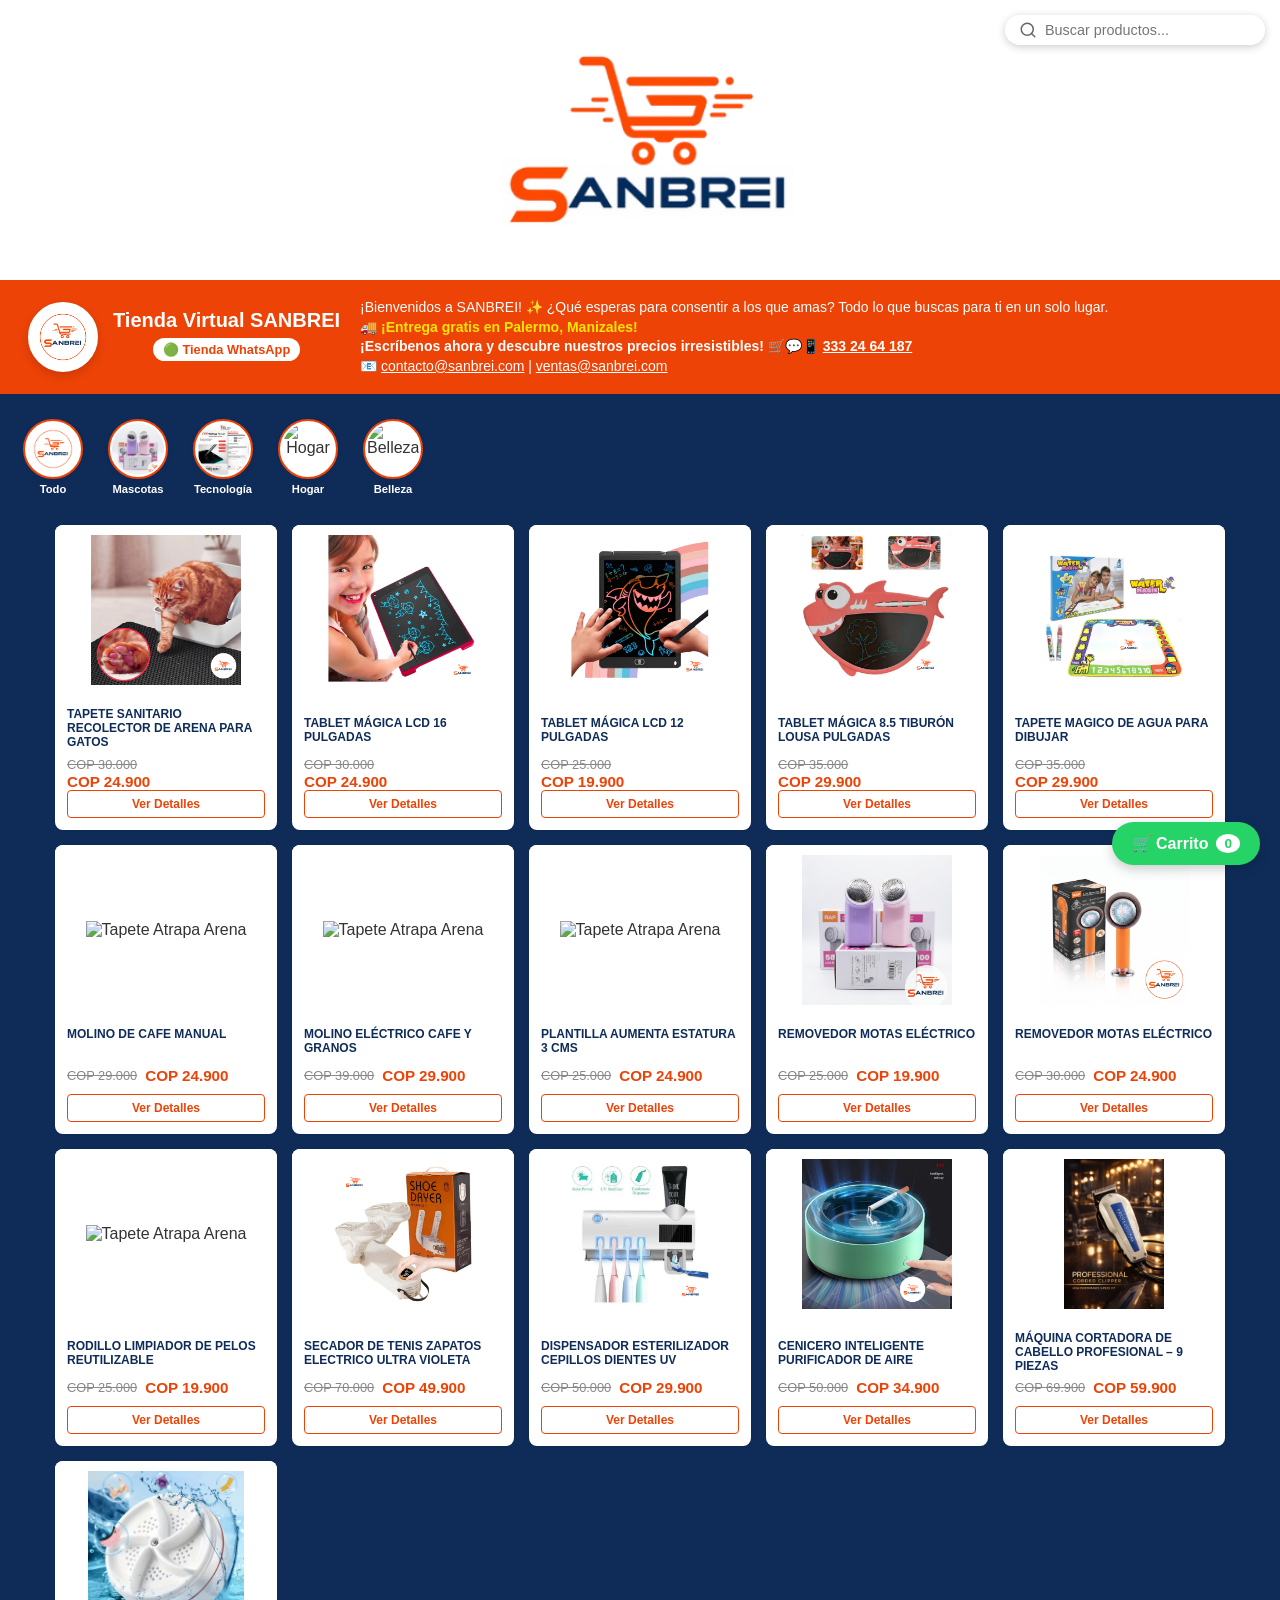
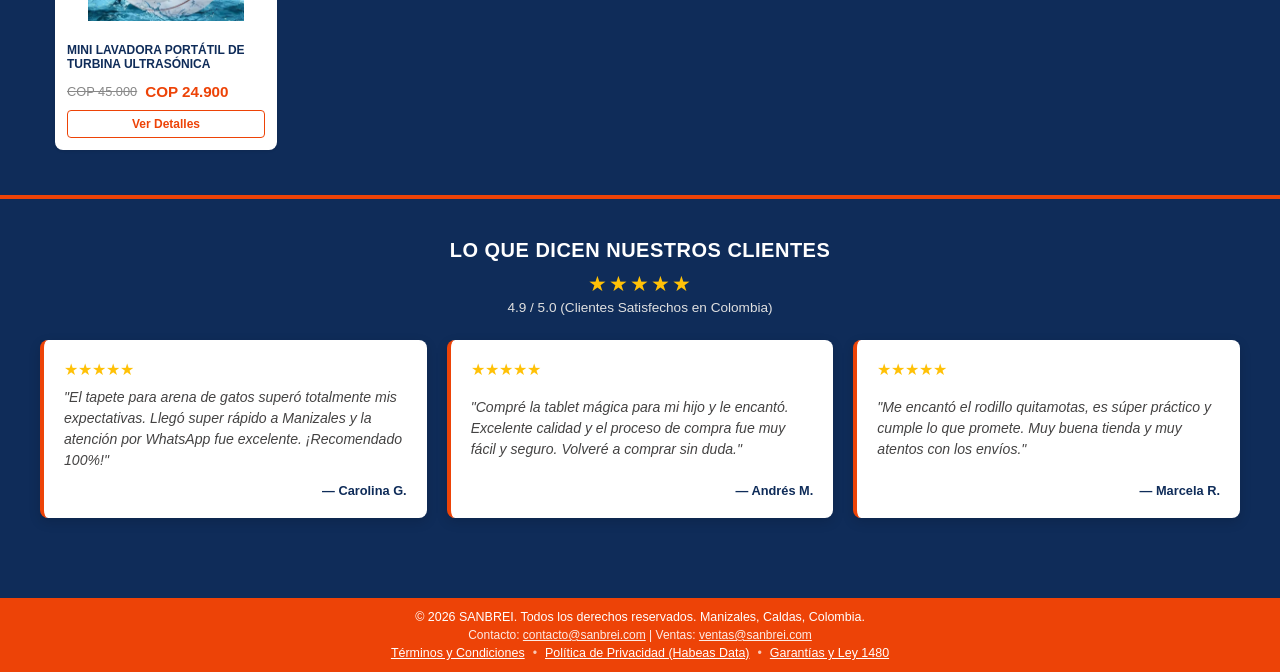
==== commit a4e50d54: "Add files via upload" ====
--- a/index.html
+++ b/index.html
@@ -50,28 +50,30 @@
         </div>
     </div>
 
-    <!-- Contenido inferior del header (Logo, Título y Descripción) -->
-    <div class="hero-profile-container">
+   <!-- Contenido inferior del header -->
+<div class="hero-profile-container" style="display: flex; align-items: center; justify-content: space-between; flex-wrap: wrap; gap: 20px;">
+    
+    <!-- Lado Izquierdo: Logo + Título y Botón WhatsApp alineados al centro vertical -->
+    <div style="display: flex; align-items: center; gap: 15px;">
         <div class="store-logo-wrapper">
-            <img src="assets/img/logo-sanbrei-oficial1.png" alt="Logo sanbreit oficial" class="store-logo">
-        </div>
+            <img src="assets/img/logo-sanbrei-oficial1.png" alt="Logo sanbreit oficial" class="store-logo" style="width: 75px; height: 75px; border-radius: 50%; object-fit: cover;">
+        </div>
+        <div class="title-badge-row" style="display: flex; flex-direction: column; gap: 6px;">
+            <h1 class="store-title" style="font-family: 'Montserrat', sans-serif; font-size: 1.25rem; margin: 0; color: #ffffff;">Tienda Virtual SANBREI</h1>
+            <span class="whatsapp-badge" style="background: white; color: #075e54; padding: 4px 10px; border-radius: 15px; font-size: 0.8rem; font-weight: bold; width: fit-content; display: inline-flex; align-items: center; gap: 5px;">🟢 Tienda WhatsApp</span>
+        </div>
+    </div>
  
-  
-      <div class="store-info-text">
-    <div class="title-badge-row">
-        
-  <div class="store-info-text">
-    <div class="title-badge-row">
-        <h1 class="store-title" style="font-family: 'Montserrat', sans-serif;">Tienda Virtual SANBREI</h1>
-        <span class="whatsapp-badge">🟢 Tienda WhatsApp</span>
-    </div>
-    <p class="store-description" style="font-family: 'Montserrat', sans-serif; font-size: 15px; font-weight: 500; line-height: 1.4; color: #ffffff;">
-        ¡Bienvenidos a SANBREI! ✨ ¿Qué esperas para consentir a los que amas? Todo lo que buscas para ti en un solo lugar. <span style="font-weight: bold; color: #ffe600;">🚚 ¡Entrega gratis en Palermo, Manizales!</span><br>
-        <span style="font-weight: bold;">¡Escríbenos ahora y descubre nuestros precios irresistibles!</span> 🛒💬📱 
-        <a href="https://wa.me/573332464187?text=Hola,%20estoy%20interesado%20en%20los%20productos%20de%20SANBREI" target="_blank" style="color: black; font-weight: bold; text-decoration: underline;">333 24 64 187</a><br>
-        📧 <a href="mailto:contacto@sanbrei.com" style="color: #ffffff; text-decoration: underline;">contacto@sanbrei.com</a> | <a href="mailto:ventas@sanbrei.com" style="color: #ffffff; text-decoration: underline;">ventas@sanbrei.com</a>
-    </p>
-</div>
+    <!-- Lado Derecho: Todo el texto de bienvenida alineado a la izquierda -->
+    <div class="store-info-text" style="text-align: left; flex: 1; min-width: 280px;">
+        <p class="store-description" style="font-family: 'Montserrat', sans-serif; font-size: 14px; font-weight: 500; line-height: 1.4; color: #ffffff; margin: 0;">
+            ¡Bienvenidos a SANBREI! ✨ ¿Qué esperas para consentir a los que amas? Todo lo que buscas para ti en un solo lugar. <span style="font-weight: bold; color: #ffe600;"><br>🚚 ¡Entrega gratis en Palermo, Manizales!</span><br>
+            <span style="font-weight: bold;">¡Escríbenos ahora y descubre nuestros precios irresistibles!</span> 🛒💬📱 
+            <a href="https://wa.me/573332464187?text=Hola,%20estoy%20interesado%20en%20los%20productos%20de%20SANBREI" target="_blank" style="color: #ffffff; font-weight: bold; text-decoration: underline;">333 24 64 187</a><br>
+            📧 <a href="mailto:contacto@sanbrei.com" style="color: #ffffff; text-decoration: underline;">contacto@sanbrei.com</a> | <a href="mailto:ventas@sanbrei.com" style="color: #ffffff; text-decoration: underline;">ventas@sanbrei.com</a>
+        </p>
+    </div>
+
 </div>
         </div>
     </div>
